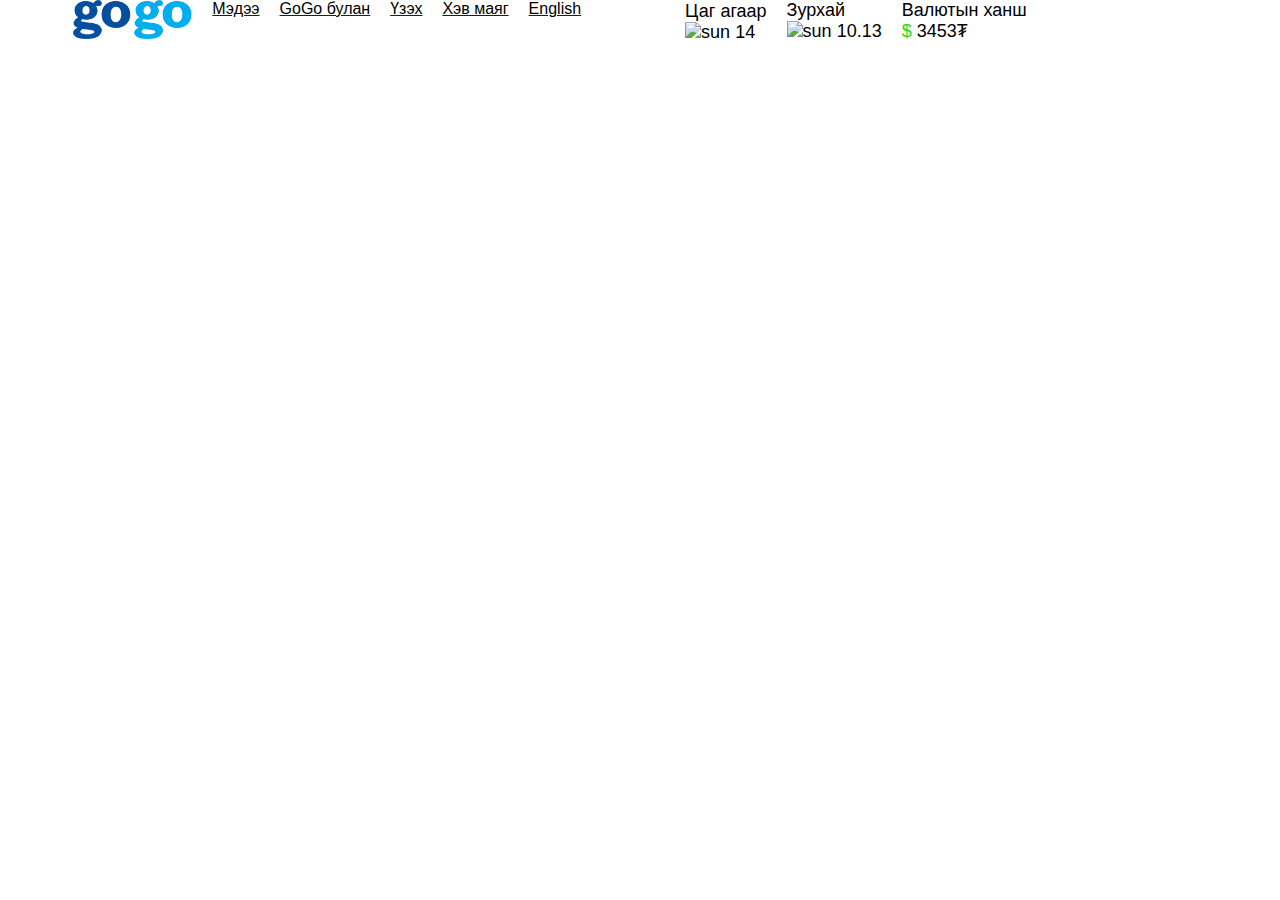
==== index.html @ 30857636 "first commit" ====
<!DOCTYPE html>
<html lang="en">
  <head>
    <meta charset="UTF-8" />
    <meta name="viewport" content="width=device-width, initial-scale=1.0" />
    <title>Document</title>
    <link rel="stylesheet" href="./style.css" />
    <script
      src="https://kit.fontawesome.com/e72a55be5d.js"
      crossorigin="anonymous"
    ></script>
  </head>
  <body>
    <header>
      <div class="headers">
        <div class="header">
          <a href="/"
            ><img
              class="logo"
              src="./img/gogo-logo.345096b3 (1).png"
              alt="gogo logo"
          /></a>
          <div class="list">
            <ul class="direction">
              <a href="#"
                ><li>
                  <span>Мэдээ</span><i class="fa-solid fa-chevron-down"></i>
                </li>
              </a>
              <a href="#"
                ><li>
                  <span>GoGo булан</span
                  ><i class="fa-solid fa-chevron-down"></i>
                </li>
              </a>
              <a href="#"
                ><li>
                  <span>Үзэх</span><i class="fa-solid fa-chevron-down"></i>
                </li>
              </a>
              <a href="#"
                ><li>
                  <span>Хэв маяг</span><i class="fa-solid fa-chevron-down"></i>
                </li>
              </a>
              <a href="#"
                ><li>
                  <span></span>English<i class="fa-solid fa-chevron-down"></i>
                </li>
              </a>
              <li>
                <a href=""><i class="fa-solid fa-magnifying-glass"></i></a>
              </li>
            </ul>
          </div>
        </div>
        <div class="direction">
          <div class="flex_end">
            <p>Цаг агаар</p>
            <div>
              <img
                src="https://mgl.gogo.mn/newsn/v4/images/sun-icon.b61be7df.svg"
                alt="sun"
              />
              <span>14</span>
            </div>
          </div>
          <div>
            <p>Зурхай</p>
            <div>
              <img
                src="https://mgl.gogo.mn/newsn/v4/images/calendar-icon.ff84145b.svg"
                alt="sun"
              />
              <span>10.13</span>
            </div>
          </div>
          <div>
            <p>Валютын ханш</p>
            <div>
              <span class="dollar">$</span>
              <span>3453₮</span>
            </div>
          </div>
        </div>
      </div>
    </header>
  </body>
</html>
---- style.css ----
* {
  box-sizing: border-box;
  margin: 0;
  padding: 0;
}
header {
  max-width: 1100px;
  display: flex;
  justify-content: center;
}
body {
  font-family: Arial, Helvetica, sans-serif;
}
.direction {
  display: flex;
  list-style-type: none;
  gap: 20px;
  color: black;
  font-size: 18px;
}
.dollar {
  color: #2adb00;
  font-size: 18px;
  margin-right: 2px solid #ccc;
}
li {
  text-decoration: none;
  color: black;
  font-size: 16px;
  font-family: Arial, Helvetica, sans-serif;
  border: -15px 0px;
}
.headers {
  display: flex;
}
.header {
  display: flex;
}
.list {
  display: flex;
  flex-direction: row;
  margin: 0px 84px 0px 20px;
}
.logo {
  width: 119px;
  height: 39px;
}
.flex_end {
  display: flex;
  flex-direction: column;
  justify-content: flex-end;
}
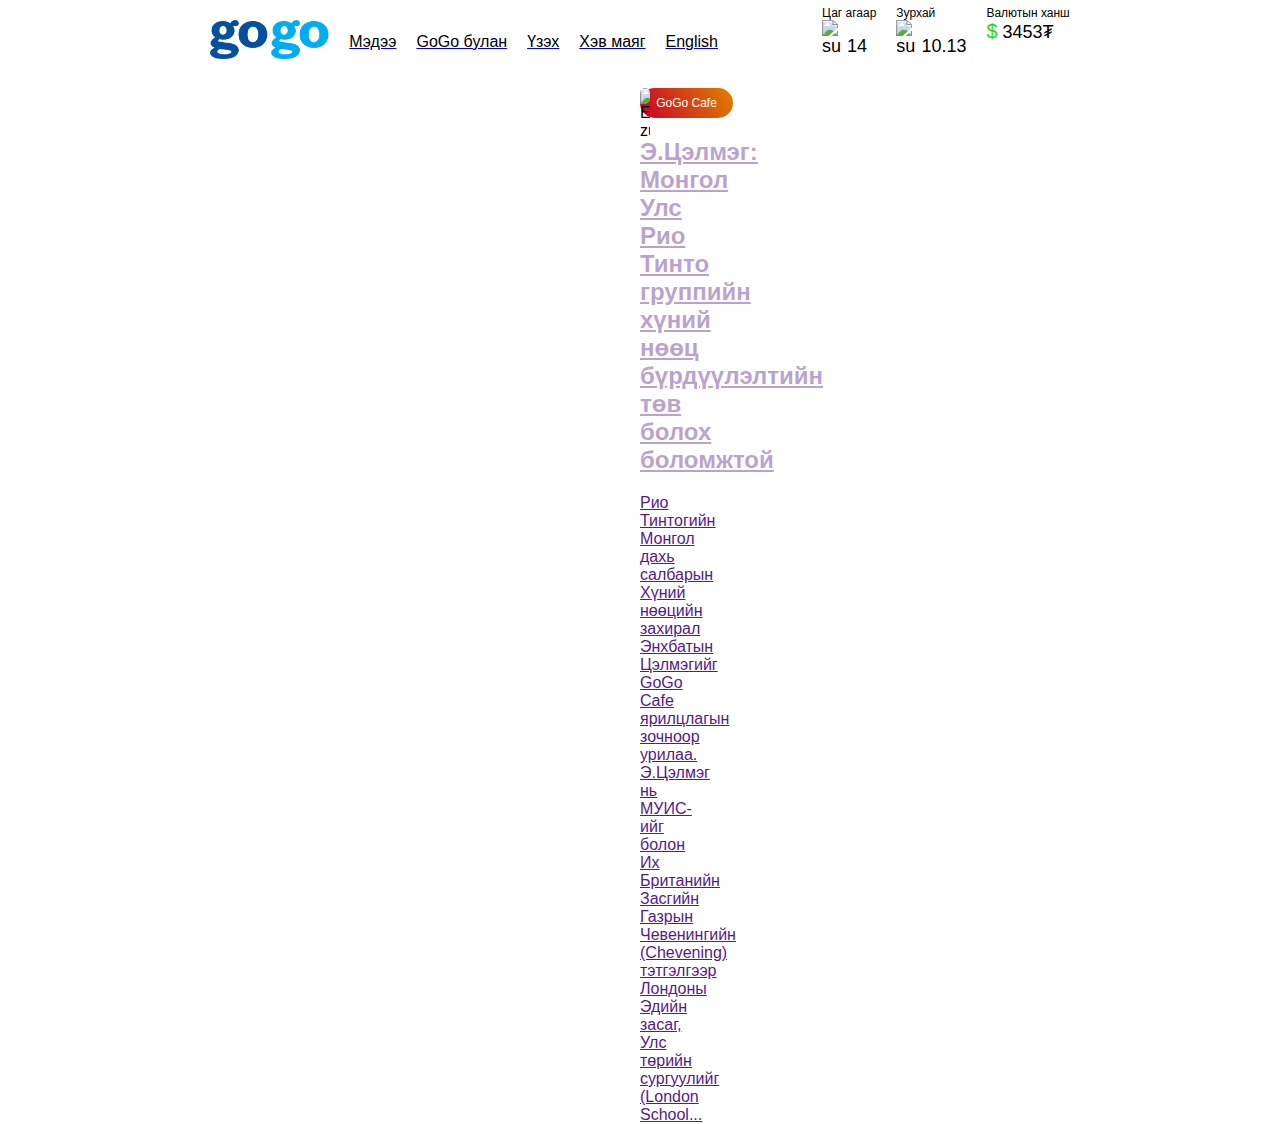
==== commit 9801faa9: "section1" ====
--- a/index.html
+++ b/index.html
@@ -56,34 +56,64 @@
         </div>
         <div class="direction">
           <div class="flex_end">
-            <p>Цаг агаар</p>
+            <p class="text12">Цаг агаар</p>
             <div>
               <img
+                class="head_img_s"
                 src="https://mgl.gogo.mn/newsn/v4/images/sun-icon.b61be7df.svg"
                 alt="sun"
               />
-              <span>14</span>
+              <span class="img_mun_cen">14</span>
             </div>
           </div>
           <div>
-            <p>Зурхай</p>
+            <p class="text12">Зурхай</p>
             <div>
               <img
+                class="head_img_s"
                 src="https://mgl.gogo.mn/newsn/v4/images/calendar-icon.ff84145b.svg"
                 alt="sun"
               />
-              <span>10.13</span>
+              <span class="img_mun_cen">10.13</span>
             </div>
           </div>
           <div>
-            <p>Валютын ханш</p>
+            <p class="text12">Валютын ханш</p>
             <div>
               <span class="dollar">$</span>
-              <span>3453₮</span>
+              <span class="img_mun_cen">3453₮</span>
             </div>
           </div>
         </div>
       </div>
     </header>
+    <main>
+      <section class="section1">
+        <div class="general">
+          <div class="size">
+            <button class="text12">GoGo Cafe</button>
+            <a href=""
+              ><h2>
+                Э.Цэлмэг: Монгол Улс Рио Тинто группийн хүний нөөц бүрдүүлэлтийн
+                төв болох боломжтой
+              </h2>
+              <p>
+                Рио Тинтогийн Монгол дахь салбарын Хүний нөөцийн захирал
+                Энхбатын Цэлмэгийг GoGo Cafе ярилцлагын зочноор урилаа. Э.Цэлмэг
+                нь МУИС-ийг болон Их Британийн Засгийн Газрын Чевенингийн
+                (Chevening) тэтгэлгээр Лондоны Эдийн засаг, Улс төрийн
+                сургуулийг (London School...
+              </p>
+            </a>
+          </div>
+          <img
+            class="img_size2"
+            src="https://mgl.gogo.mn/newsn/thumbnail/1000/images/c/2023/10/311560-13102023-1697170235-1782031612-111.jpg"
+            alt="E.Tselmegiin zurag"
+          />
+        </div>
+      </section>
+      <section></section>
+    </main>
   </body>
 </html>
--- a/style.css
+++ b/style.css
@@ -4,15 +4,24 @@
   padding: 0;
 }
 header {
-  max-width: 1100px;
   display: flex;
   justify-content: center;
 }
 body {
   font-family: Arial, Helvetica, sans-serif;
+  display: flex;
+  flex-direction: column;
+  justify-content: center;
+}
+.text12 {
+  font-size: 12px;
+}
+.img_mun_cen {
+  align-items: center;
 }
 .direction {
   display: flex;
+  margin: auto;
   list-style-type: none;
   gap: 20px;
   color: black;
@@ -20,8 +29,12 @@
 }
 .dollar {
   color: #2adb00;
-  font-size: 18px;
+  font-size: 20px;
   margin-right: 2px solid #ccc;
+}
+.head_img_s {
+  height: 20px;
+  max-width: 20px;
 }
 li {
   text-decoration: none;
@@ -29,6 +42,8 @@
   font-size: 16px;
   font-family: Arial, Helvetica, sans-serif;
   border: -15px 0px;
+  align-items: center;
+  margin-top: 10px;
 }
 .headers {
   display: flex;
@@ -39,9 +54,11 @@
 .list {
   display: flex;
   flex-direction: row;
-  margin: 0px 84px 0px 20px;
+  margin: 10px 84px 0px 20px;
+  list-style-type: none;
 }
 .logo {
+  margin: 20px 0px 0px 0px;
   width: 119px;
   height: 39px;
 }
@@ -50,3 +67,61 @@
   flex-direction: column;
   justify-content: flex-end;
 }
+main {
+  display: flex;
+  justify-content: center;
+}
+.section1 {
+  padding: 5px;
+  margin: 10px;
+  background-color: linear-gradient(
+    90deg,
+    hsla(0, 0%, 95.7%, 0.03) 7%,
+    hsla(0, 0%, 100%, 0) 17%
+  );
+  border-radius: 5px;
+}
+.general {
+  max-width: 1200px;
+  display: flex;
+  padding: 10px;
+  position: relative;
+}
+.container1 {
+}
+button {
+  width: 93px;
+  height: 30px;
+  background-color: linear-gradient(129deg, #c40097, #d6710b);
+  background-image: linear-gradient(-120deg, #e08100, #c90027);
+  color: white;
+  border: none;
+  border-radius: 100px;
+  padding: 8px 15px;
+}
+button:hover {
+  width: 113px;
+  transition: all 0.2s ease-in-out;
+}
+h2 {
+  padding: 10px 30px 0px 0px;
+  margin: 10px 0px 20px 0px;
+  opacity: 0.4;
+  cursor: pointer;
+}
+.text_sa {
+  font-size: 13px;
+  margin: 10px 0px 20px 0px;
+  color: rgb(108, 108, 108);
+  min-height: 48px;
+  font-weight: 500;
+}
+.img_size2 {
+  position: absolute;
+  width: 50%;
+  border-radius: 5px;
+}
+.size {
+  position: absolute;
+  width: 50%;
+}
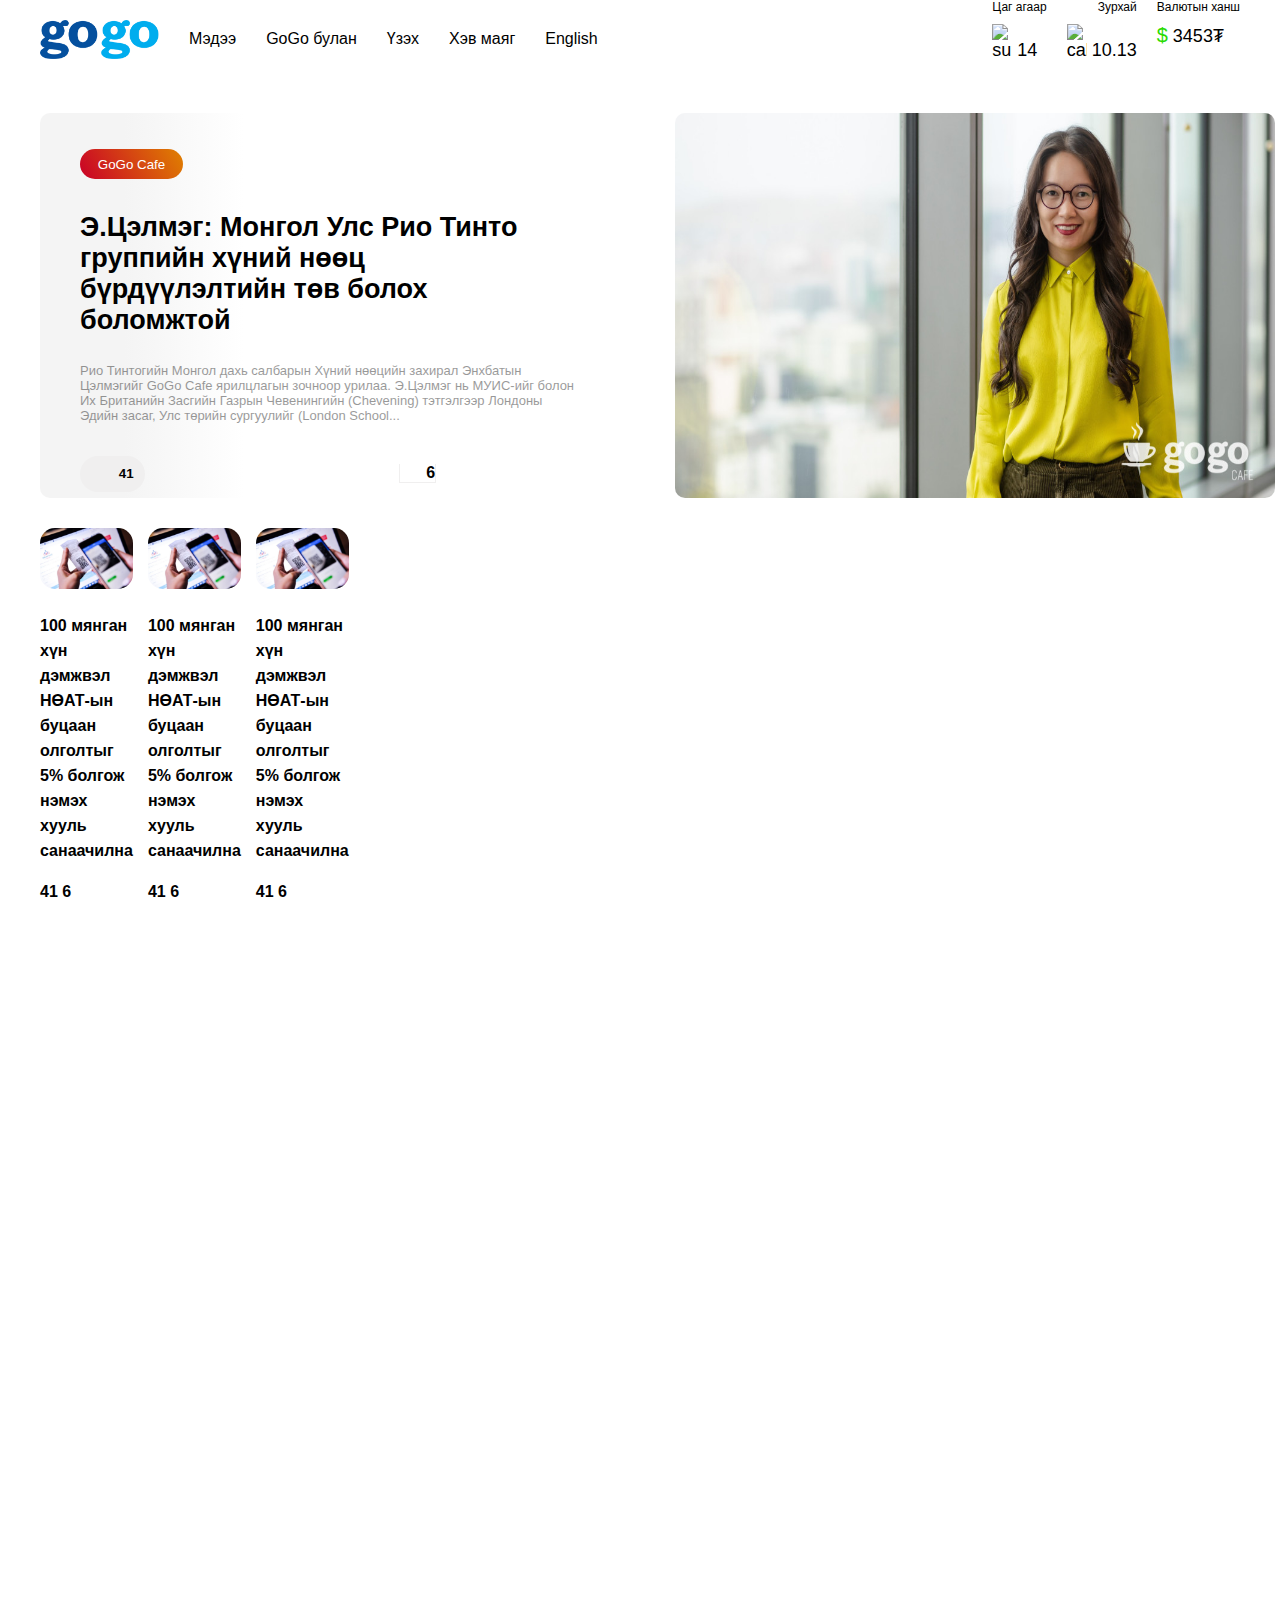
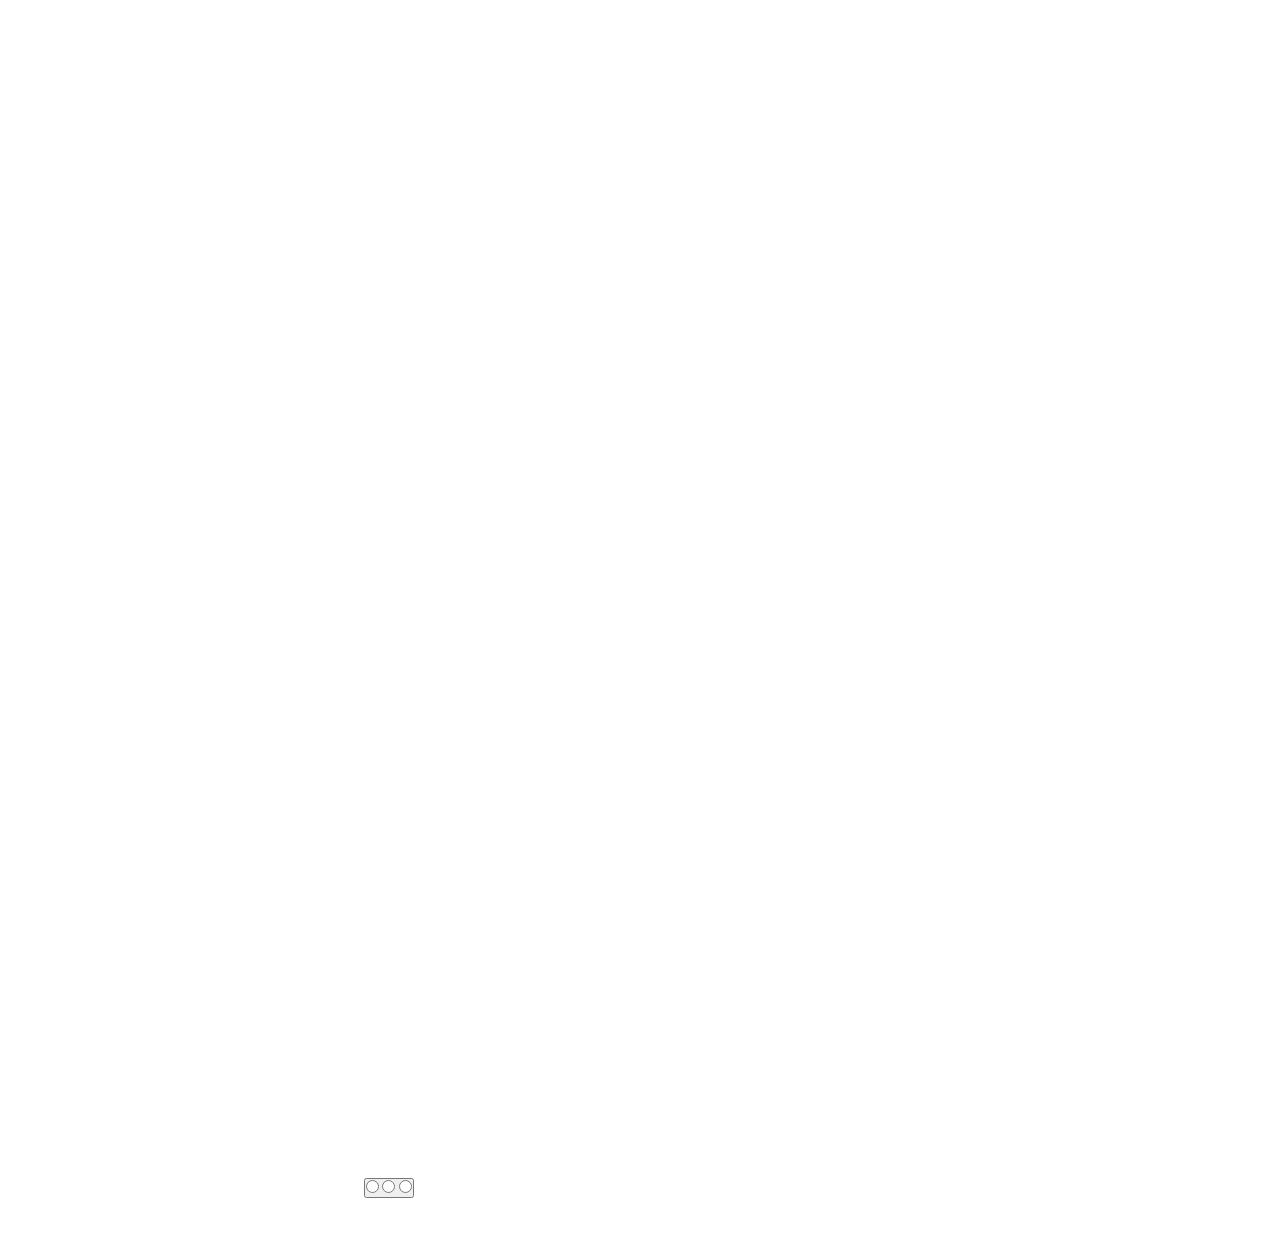
==== commit 60278a73: "section1-1" ====
--- a/index.html
+++ b/index.html
@@ -12,105 +12,167 @@
   </head>
   <body>
     <header>
-      <div class="headers">
-        <div class="header">
-          <a href="/"
-            ><img
-              class="logo"
-              src="./img/gogo-logo.345096b3 (1).png"
-              alt="gogo logo"
-          /></a>
-          <div class="list">
-            <ul class="direction">
-              <a href="#"
-                ><li>
-                  <span>Мэдээ</span><i class="fa-solid fa-chevron-down"></i>
-                </li>
-              </a>
-              <a href="#"
-                ><li>
-                  <span>GoGo булан</span
-                  ><i class="fa-solid fa-chevron-down"></i>
-                </li>
-              </a>
-              <a href="#"
-                ><li>
-                  <span>Үзэх</span><i class="fa-solid fa-chevron-down"></i>
-                </li>
-              </a>
-              <a href="#"
-                ><li>
-                  <span>Хэв маяг</span><i class="fa-solid fa-chevron-down"></i>
-                </li>
-              </a>
-              <a href="#"
-                ><li>
-                  <span></span>English<i class="fa-solid fa-chevron-down"></i>
-                </li>
-              </a>
-              <li>
-                <a href=""><i class="fa-solid fa-magnifying-glass"></i></a>
-              </li>
-            </ul>
+      <div class="head1">
+        <a href="/"
+          ><img
+            class="img_z"
+            src="./img/gogo-logo.345096b3 (1).png"
+            alt="GoGo logo"
+        /></a>
+        <div class="container">
+          <a href="#">
+            <span>Мэдээ</span>
+            <i class="fa-solid fa-chevron-down"></i>
+          </a>
+          <a href="#">
+            <span>GoGo булан</span>
+            <i class="fa-solid fa-chevron-down"></i>
+          </a>
+          <a href="#">
+            <span>Үзэх</span>
+            <i class="fa-solid fa-chevron-down"></i>
+          </a>
+          <a href="#">
+            <span>Хэв маяг</span>
+            <i class="fa-solid fa-chevron-down"></i>
+          </a>
+          <a href="#">
+            <span>English</span>
+          </a>
+          <a href="#"><i class="fa-solid fa-magnifying-glass"></i></a>
+        </div>
+      </div>
+      <div class="head2">
+        <div>
+          <p class="text12">Цаг агаар</p>
+          <div>
+            <img
+              class="head_img_s"
+              src="https://mgl.gogo.mn/newsn/v4/images/sun-icon.b61be7df.svg"
+              alt="sun"
+            />
+            <span class="img_mun_cen">14</span>
           </div>
         </div>
-        <div class="direction">
-          <div class="flex_end">
-            <p class="text12">Цаг агаар</p>
-            <div>
-              <img
-                class="head_img_s"
-                src="https://mgl.gogo.mn/newsn/v4/images/sun-icon.b61be7df.svg"
-                alt="sun"
-              />
-              <span class="img_mun_cen">14</span>
-            </div>
+        <div>
+          <p class="text12">Зурхай</p>
+          <div>
+            <img
+              class="head_img_s"
+              src="https://mgl.gogo.mn/newsn/v4/images/calendar-icon.ff84145b.svg"
+              alt="calendar"
+            />
+            <span class="img_mun_cen">10.13</span>
           </div>
+        </div>
+        <div>
+          <p class="text12">Валютын ханш</p>
           <div>
-            <p class="text12">Зурхай</p>
-            <div>
-              <img
-                class="head_img_s"
-                src="https://mgl.gogo.mn/newsn/v4/images/calendar-icon.ff84145b.svg"
-                alt="sun"
-              />
-              <span class="img_mun_cen">10.13</span>
-            </div>
-          </div>
-          <div>
-            <p class="text12">Валютын ханш</p>
-            <div>
-              <span class="dollar">$</span>
-              <span class="img_mun_cen">3453₮</span>
-            </div>
+            <span class="dollar">$</span>
+            <span class="img_mun_cen">3453₮</span>
           </div>
         </div>
       </div>
     </header>
     <main>
-      <section class="section1">
-        <div class="general">
-          <div class="size">
-            <button class="text12">GoGo Cafe</button>
-            <a href=""
-              ><h2>
-                Э.Цэлмэг: Монгол Улс Рио Тинто группийн хүний нөөц бүрдүүлэлтийн
-                төв болох боломжтой
-              </h2>
-              <p>
-                Рио Тинтогийн Монгол дахь салбарын Хүний нөөцийн захирал
-                Энхбатын Цэлмэгийг GoGo Cafе ярилцлагын зочноор урилаа. Э.Цэлмэг
-                нь МУИС-ийг болон Их Британийн Засгийн Газрын Чевенингийн
-                (Chevening) тэтгэлгээр Лондоны Эдийн засаг, Улс төрийн
-                сургуулийг (London School...
+      <section>
+        <div>
+          <div class="section1">
+            <div class="content1">
+              <button class="button">GoGo Cafe</button>
+              <a href="#" class="title"
+                ><h2>
+                  Э.Цэлмэг: Монгол Улс Рио Тинто группийн хүний нөөц
+                  бүрдүүлэлтийн төв болох боломжтой
+                </h2>
+              </a>
+              <a href="#" class="paragraph"
+                ><p>
+                  Рио Тинтогийн Монгол дахь салбарын Хүний нөөцийн захирал
+                  Энхбатын Цэлмэгийг GoGo Cafе ярилцлагын зочноор урилаа.
+                  Э.Цэлмэг нь МУИС-ийг болон Их Британийн Засгийн Газрын
+                  Чевенингийн (Chevening) тэтгэлгээр Лондоны Эдийн засаг, Улс
+                  төрийн сургуулийг (London School...
+                </p>
+              </a>
+              <div class="flex">
+                <button class="share">
+                  <i class="size fa-solid fa-share"></i><b class="font">41</b>
+                </button>
+                <div class="flex commet">
+                  <i class="size fa-solid fa-message"></i><b class="font">6</b>
+                </div>
+              </div>
+            </div>
+            <div>
+              <img
+                class="content2"
+                src="./img/311560-13102023-1697170235-1782031612-111.jpeg"
+                alt="E.Tselmeg zurag"
+              />
+            </div>
+          </div>
+          <div class="section1-2">
+            <div class="news">
+              <img
+                class="img_size2"
+                src="./img/311889-17102023-1697521279-1326661592-noat.jpeg"
+                alt="image2"
+              />
+              <p class="paragraph1">
+                100 мянган хүн дэмжвэл НӨАТ-ын буцаан олголтыг 5% болгож нэмэх
+                хууль санаачилна
               </p>
-            </a>
+              <div class="icon">
+                <i class="size fa-solid fa-share"></i><b class="font">41</b>
+                <i class="fa-solid fa-message"></i><b>6</b>
+              </div>
+            </div>
+            <div class="news">
+              <img
+                class="img_size2"
+                src="./img/311889-17102023-1697521279-1326661592-noat.jpeg"
+                alt="image2"
+              />
+              <p class="paragraph1">
+                100 мянган хүн дэмжвэл НӨАТ-ын буцаан олголтыг 5% болгож нэмэх
+                хууль санаачилна
+              </p>
+              <div class="icon">
+                <i class="size fa-solid fa-share"></i><b class="font">41</b>
+                <i class="fa-solid fa-message"></i><b>6</b>
+              </div>
+            </div>
+            <div class="news">
+              <img
+                class="img_size2"
+                src="./img/311889-17102023-1697521279-1326661592-noat.jpeg"
+                alt="image2"
+              />
+              <p class="paragraph1">
+                100 мянган хүн дэмжвэл НӨАТ-ын буцаан олголтыг 5% болгож нэмэх
+                хууль санаачилна
+              </p>
+              <div class="icon">
+                <i class="size fa-solid fa-share"></i><b class="font">41</b>
+                <i class="fa-solid fa-message"></i><b>6</b>
+              </div>
+            </div>
+            <div>
+              <div>
+                <img class="hover1" src="./img/hover2.jpg" alt="gogo 1" />
+                <img class="hover2" src="./img/hover1.png" alt="gogo 2" />
+                <img class="hover3" src="./img/hover3.jpg" alt="gogo 3" />
+              </div>
+              <div>
+                <button>
+                  <input class="hover1-1" type="radio" />
+                  <input class="hover2-1" type="radio" />
+                  <input class="hover3-1" type="radio" />
+                </button>
+              </div>
+            </div>
           </div>
-          <img
-            class="img_size2"
-            src="https://mgl.gogo.mn/newsn/thumbnail/1000/images/c/2023/10/311560-13102023-1697170235-1782031612-111.jpg"
-            alt="E.Tselmegiin zurag"
-          />
         </div>
       </section>
       <section></section>
--- a/style.css
+++ b/style.css
@@ -1,127 +1,201 @@
 * {
-  box-sizing: border-box;
   margin: 0;
   padding: 0;
-}
-header {
-  display: flex;
-  justify-content: center;
+  box-sizing: border-box;
 }
 body {
   font-family: Arial, Helvetica, sans-serif;
   display: flex;
   flex-direction: column;
-  justify-content: center;
-}
-.text12 {
-  font-size: 12px;
-}
-.img_mun_cen {
-  align-items: center;
-}
-.direction {
-  display: flex;
-  margin: auto;
-  list-style-type: none;
+  gap: 50px;
+  max-width: 1200px;
+  margin: auto;
+}
+header {
+  width: 1200px;
+  display: flex;
+  gap: 58px;
+  justify-content: space-between;
+}
+a {
+  text-decoration: none;
+  color: black;
+}
+.head1 {
+  display: flex;
+  gap: 30px;
+  border-top: 10px;
+  justify-content: space-between;
+}
+.container {
+  display: flex;
+  gap: 30px;
+  margin-top: 30px;
+}
+.img_z {
+  margin: 20px 0px 0px 0px;
+  width: 119px;
+  height: 39px;
+}
+.head2 {
+  display: flex;
   gap: 20px;
   color: black;
   font-size: 18px;
+  display: flex;
+  justify-content: flex-end;
 }
 .dollar {
   color: #2adb00;
   font-size: 20px;
   margin-right: 2px solid #ccc;
 }
+.text12 {
+  font-size: 12px;
+  display: flex;
+  justify-content: flex-end;
+  margin-bottom: 10px;
+}
 .head_img_s {
   height: 20px;
   max-width: 20px;
 }
-li {
-  text-decoration: none;
-  color: black;
-  font-size: 16px;
-  font-family: Arial, Helvetica, sans-serif;
-  border: -15px 0px;
+.img_mun_cen {
   align-items: center;
-  margin-top: 10px;
-}
-.headers {
-  display: flex;
-}
-.header {
-  display: flex;
-}
-.list {
-  display: flex;
-  flex-direction: row;
-  margin: 10px 84px 0px 20px;
-  list-style-type: none;
-}
-.logo {
-  margin: 20px 0px 0px 0px;
-  width: 119px;
-  height: 39px;
-}
-.flex_end {
-  display: flex;
-  flex-direction: column;
-  justify-content: flex-end;
-}
+}
+/* section1 */
 main {
-  display: flex;
-  justify-content: center;
+  max-width: 1200px;
+  display: flex;
 }
 .section1 {
-  padding: 5px;
-  margin: 10px;
-  background-color: linear-gradient(
+  width: 1200px;
+  height: 385px;
+  display: flex;
+  border: 2px solid
+    linear-gradient(90deg, #f4f4f4 7%, hsla(0, 0%, 100%, 0.220348) 17%);
+  background: linear-gradient(
     90deg,
-    hsla(0, 0%, 95.7%, 0.03) 7%,
-    hsla(0, 0%, 100%, 0) 17%
+    #f4f4f4 7%,
+    hsla(0, 0%, 100%, 0.220348) 17%
   );
-  border-radius: 5px;
-}
-.general {
-  max-width: 1200px;
-  display: flex;
-  padding: 10px;
+  padding: 0px 0px 0px 40px;
+  border-radius: 10px;
   position: relative;
 }
-.container1 {
-}
-button {
-  width: 93px;
+.button {
+  background: linear-gradient(129deg, #c40097, #d6710b);
+  background-image: linear-gradient(-120deg, #e08100, #c90027);
   height: 30px;
-  background-color: linear-gradient(129deg, #c40097, #d6710b);
-  background-image: linear-gradient(-120deg, #e08100, #c90027);
+  width: 103px;
+  padding: 8px 15px;
+  border: 0;
+  border-radius: 100px;
   color: white;
-  border: none;
-  border-radius: 100px;
-  padding: 8px 15px;
-}
-button:hover {
+  font-weight: 500;
+}
+.button:hover {
   width: 113px;
   transition: all 0.2s ease-in-out;
 }
-h2 {
+.title {
+  font-size: 18px;
+  height: 118px;
+  max-width: 503px;
+  margin: 10px 0px 20px 0px;
   padding: 10px 30px 0px 0px;
+  color: black;
+}
+.paragraph {
+  width: 503px;
+  font-size: 13px;
+  opacity: 0.4;
   margin: 10px 0px 20px 0px;
-  opacity: 0.4;
-  cursor: pointer;
-}
-.text_sa {
-  font-size: 13px;
-  margin: 10px 0px 20px 0px;
-  color: rgb(108, 108, 108);
-  min-height: 48px;
-  font-weight: 500;
-}
-.img_size2 {
+}
+.content1 {
+  width: 50%;
+  margin-top: 30px;
+  display: flex;
+  flex-direction: column;
+  justify-content: space-around;
+}
+.content2 {
   position: absolute;
   width: 50%;
-  border-radius: 5px;
+  height: 100%;
+  overflow: hidden;
+  border-radius: 10px;
+  margin: 0px 0px 0px 15px;
+}
+.share {
+  background-color: #f0efef;
+  height: 36px;
+  width: 65.25px;
+  margin: 0px 20px 0px 0px;
+  padding: 5px 10px;
+  border: 1px solid transparent;
+  border-radius: 100px;
+  display: flex;
+  gap: 10px;
+}
+.share:hover {
+  transition: all 0.4s ease-in-out !important;
 }
 .size {
-  position: absolute;
-  width: 50%;
-}
+  width: 16px;
+  height: 16px;
+  color: #c6c6c6;
+  margin: auto;
+}
+.font {
+  font-weight: 700;
+  margin: auto;
+}
+.flex {
+  display: flex;
+  gap: 10px;
+}
+.flex .commet {
+  border: 1px solid #f0efef;
+  display: flex;
+  margin: auto;
+  gap: 10px !important ;
+  border-top: 10px;
+}
+/* section1-2 */
+.section1-2 {
+  width: 1200px;
+  /* height: 270px; */
+  display: flex;
+  gap: 15px;
+  margin: 30px 0px 40px 0px;
+}
+
+.news {
+  width: 310px;
+}
+
+.news img {
+  width: 100%;
+  border-radius: 15px;
+}
+
+.news p {
+  margin: 20px 0;
+  font-weight: 700;
+  line-height: 25px;
+}
+.hover_button {
+  border: 0px;
+}
+.hover1,
+.hover2,
+.hover3 {
+  visibility: hidden;
+}
+.hover1-1:hover,
+.hover2-1:hover,
+.hover3-1:hover {
+  opacity: 1;
+  transition-duration: 500ms;
+}
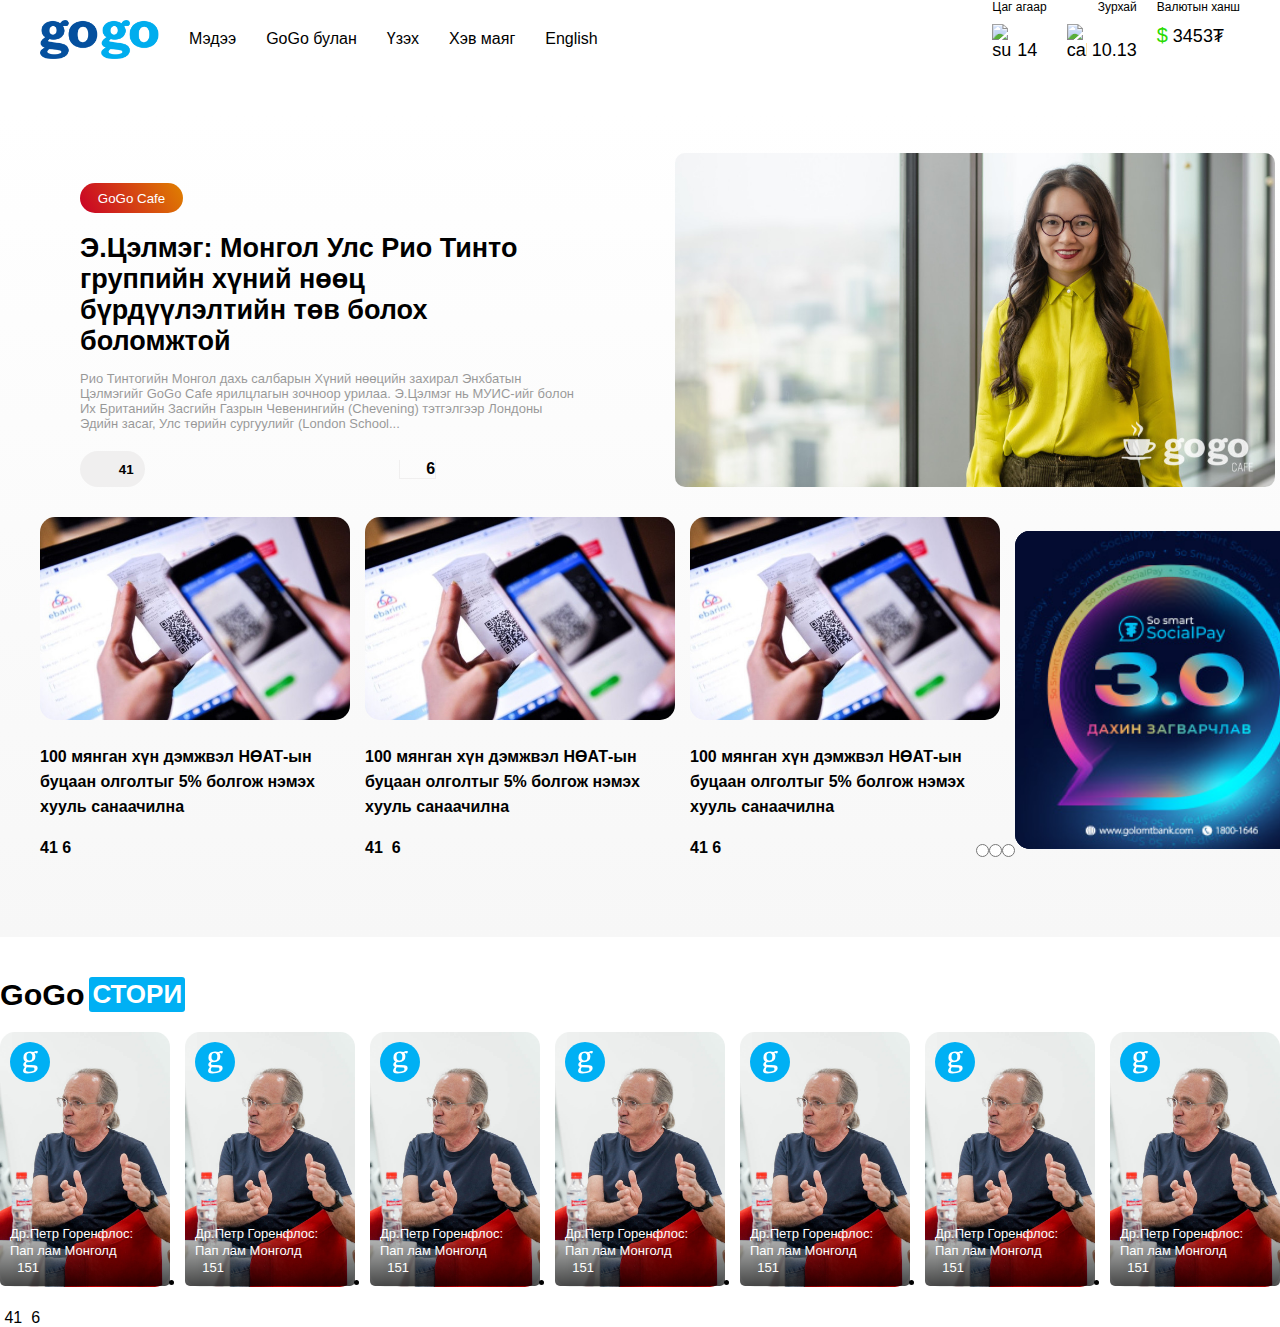
==== commit 2167e3f8: "2 dahi section" ====
--- a/index.html
+++ b/index.html
@@ -76,7 +76,7 @@
     </header>
     <main>
       <section>
-        <div>
+        <div class="border_bottom">
           <div class="section1">
             <div class="content1">
               <button class="button">GoGo Cafe</button>
@@ -140,7 +140,7 @@
               </p>
               <div class="icon">
                 <i class="size fa-solid fa-share"></i><b class="font">41</b>
-                <i class="fa-solid fa-message"></i><b>6</b>
+                <i class="fa-solid fa-message"></i>&nbsp;<b>6</b>
               </div>
             </div>
             <div class="news">
@@ -158,24 +158,130 @@
                 <i class="fa-solid fa-message"></i><b>6</b>
               </div>
             </div>
-            <div>
-              <div>
-                <img class="hover1" src="./img/hover2.jpg" alt="gogo 1" />
-                <img class="hover2" src="./img/hover1.png" alt="gogo 2" />
-                <img class="hover3" src="./img/hover3.jpg" alt="gogo 3" />
-              </div>
-              <div>
-                <button>
+            <div class="rel">
+              <button class="hover_button">
+                <div>
+                  <img class="hover1" src="./img/hover2.jpg" alt="gogo 1" />
+                  <img class="hover1" src="./img/hover2.jpg" alt="gogo 1" />
+                  <img class="hover1" src="./img/hover2.jpg" alt="gogo 1" />
+                </div>
+                <div class="hover">
                   <input class="hover1-1" type="radio" />
                   <input class="hover2-1" type="radio" />
                   <input class="hover3-1" type="radio" />
-                </button>
-              </div>
+                </div>
+              </button>
             </div>
           </div>
         </div>
       </section>
-      <section></section>
+      <section>
+        <div class="title2">
+          <div class="section_title">
+            <h3>GoGo</h3>
+            <span class="title_blue">СТОРИ</span>
+          </div>
+          <ul>
+            <li>
+              <img
+                class="img_size2"
+                src="./img/news1.jpeg"
+                alt="Dr.Petr Gorenplos"
+              />
+              <img src="./img/g.svg" alt="g" />
+              <div>
+                <p>Др.Петр Горенфлос: Пап лам Монголд</p>
+                <i class="fa-solid fa-eye"></i> &nbsp; 151
+              </div>
+            </li>
+            <li>
+              <img
+                class="img_size2"
+                src="./img/news1.jpeg"
+                alt="Dr.Petr Gorenplos"
+              />
+              <img src="./img/g.svg" alt="g" />
+              <div>
+                <p>Др.Петр Горенфлос: Пап лам Монголд</p>
+                <i class="fa-solid fa-eye"></i> &nbsp; 151
+              </div>
+            </li>
+            <li>
+              <img
+                class="img_size2"
+                src="./img/news1.jpeg"
+                alt="Dr.Petr Gorenplos"
+              />
+              <img src="./img/g.svg" alt="g" />
+              <div>
+                <p>Др.Петр Горенфлос: Пап лам Монголд</p>
+                <i class="fa-solid fa-eye"></i> &nbsp; 151
+              </div>
+            </li>
+            <li>
+              <img
+                class="img_size2"
+                src="./img/news1.jpeg"
+                alt="Dr.Petr Gorenplos"
+              />
+              <img src="./img/g.svg" alt="g" />
+              <div>
+                <p>Др.Петр Горенфлос: Пап лам Монголд</p>
+                <i class="fa-solid fa-eye"></i> &nbsp; 151
+              </div>
+            </li>
+            <li>
+              <img
+                class="img_size2"
+                src="./img/news1.jpeg"
+                alt="Dr.Petr Gorenplos"
+              />
+              <img src="./img/g.svg" alt="g" />
+              <div>
+                <p>Др.Петр Горенфлос: Пап лам Монголд</p>
+                <i class="fa-solid fa-eye"></i> &nbsp; 151
+              </div>
+            </li>
+            <li>
+              <img
+                class="img_size2"
+                src="./img/news1.jpeg"
+                alt="Dr.Petr Gorenplos"
+              />
+              <img src="./img/g.svg" alt="g" />
+              <div>
+                <p>Др.Петр Горенфлос: Пап лам Монголд</p>
+                <i class="fa-solid fa-eye"></i> &nbsp; 151
+              </div>
+            </li>
+            <li>
+              <img
+                class="img_size2"
+                src="./img/news1.jpeg"
+                alt="Dr.Petr Gorenplos"
+              />
+              <img src="./img/g.svg" alt="g" />
+              <div>
+                <p>Др.Петр Горенфлос: Пап лам Монголд</p>
+                <i class="fa-solid fa-eye"></i> &nbsp; 151
+              </div>
+            </li>
+          </ul>
+        </div>
+      </section>
+      <section>
+        <div>
+          <img src="" alt="" />
+          <div>
+            <h3></h3>
+            <p></p>
+            <div>
+              <i class="size fa-solid fa-share"></i>&nbsp;41
+              <i class="fa-solid fa-message"></i>&nbsp;6
+            </div>
+          </div>
+        </div>
+      </section>
     </main>
   </body>
 </html>
--- a/style.css
+++ b/style.css
@@ -8,11 +8,10 @@
   display: flex;
   flex-direction: column;
   gap: 50px;
-  max-width: 1200px;
-  margin: auto;
 }
 header {
   width: 1200px;
+  margin: auto;
   display: flex;
   gap: 58px;
   justify-content: space-between;
@@ -64,14 +63,18 @@
   align-items: center;
 }
 /* section1 */
-main {
-  max-width: 1200px;
-  display: flex;
-}
+
 .section1 {
+  display: flex;
   width: 1200px;
-  height: 385px;
-  display: flex;
+  margin: auto;
+  padding: 40px;
+  padding: 0px 0px 0px 40px;
+  border-radius: 10px;
+  position: relative;
+}
+.border_bottom {
+  padding: 40px;
   border: 2px solid
     linear-gradient(90deg, #f4f4f4 7%, hsla(0, 0%, 100%, 0.220348) 17%);
   background: linear-gradient(
@@ -79,9 +82,6 @@
     #f4f4f4 7%,
     hsla(0, 0%, 100%, 0.220348) 17%
   );
-  padding: 0px 0px 0px 40px;
-  border-radius: 10px;
-  position: relative;
 }
 .button {
   background: linear-gradient(129deg, #c40097, #d6710b);
@@ -165,7 +165,7 @@
 /* section1-2 */
 .section1-2 {
   width: 1200px;
-  /* height: 270px; */
+  margin: auto;
   display: flex;
   gap: 15px;
   margin: 30px 0px 40px 0px;
@@ -185,17 +185,104 @@
   font-weight: 700;
   line-height: 25px;
 }
+.rel {
+  position: relative;
+  padding: 0px 0px 50px 0px;
+}
 .hover_button {
   border: 0px;
 }
-.hover1,
-.hover2,
+.hover1 {
+  position: absolute;
+  width: 310px;
+  z-index: 1;
+  border-radius: 15px;
+}
+.hover2 {
+  position: absolute;
+  visibility: hidden;
+  width: 310px;
+  height: 100%;
+  border-radius: 15px;
+  z-index: 2;
+}
 .hover3 {
+  position: absolute;
   visibility: hidden;
+  width: 310px;
+  height: 100%;
+  border-radius: 15px;
+  z-index: 3;
 }
 .hover1-1:hover,
 .hover2-1:hover,
 .hover3-1:hover {
   opacity: 1;
+  visibility: visible;
   transition-duration: 500ms;
 }
+.hover {
+  position: absolute;
+  bottom: 0;
+  right: 0;
+  display: flex;
+}
+.border_bottom {
+  width: 100vw;
+  border: 2px solid linear-gradient(180deg, #fff, #f7f7f7);
+  background: linear-gradient(180deg, #fff, #f7f7f7);
+}
+/* section 2 */
+.title2 {
+  margin-top: 40px;
+}
+.section_title {
+  font-size: 26px;
+  font-weight: 700;
+  color: #000;
+  display: flex;
+  flex-direction: row;
+  gap: 5px;
+  margin-bottom: 20px;
+}
+.title_blue {
+  color: #fff;
+  padding: 2px 3px;
+  background-color: #00b0f4;
+  border-radius: 3px;
+}
+li {
+  min-width: 170px;
+  position: relative;
+}
+li :first-child {
+  width: 100%;
+  border-radius: 15px;
+}
+img[alt="g"] {
+  width: 40px;
+  position: absolute;
+  top: 0px;
+  left: 0px;
+  margin: 10px;
+}
+li div {
+  position: absolute;
+  bottom: 0;
+  left: 0;
+  right: 0;
+  font-size: 13px;
+  line-height: 17px;
+  color: #fff;
+  margin-bottom: 5px;
+  cursor: pointer;
+  padding: 10px;
+  font-weight: 500;
+  border-bottom-left-radius: 5px;
+  border-bottom-right-radius: 5px;
+  background: linear-gradient(0deg, rgba(0, 0, 0, 0.7), transparent);
+}
+ul {
+  display: flex;
+  gap: 15px;
+}
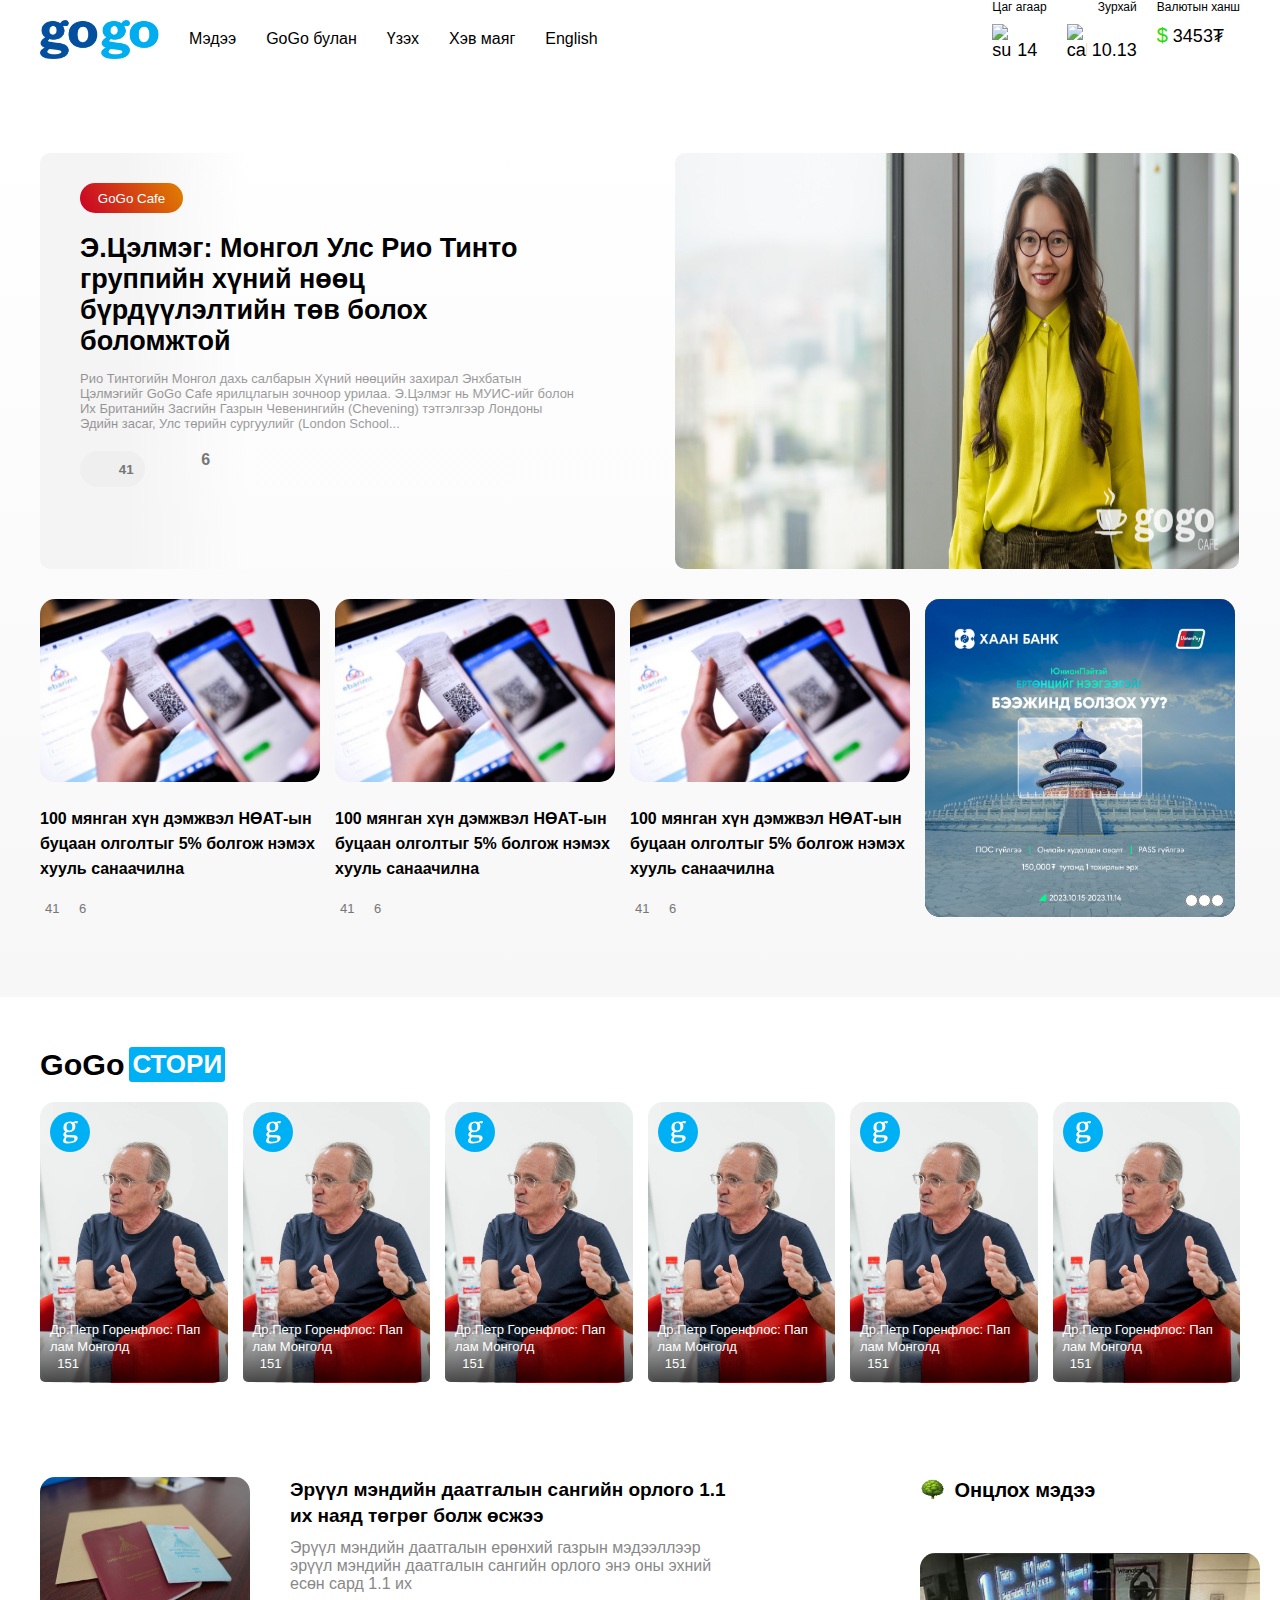
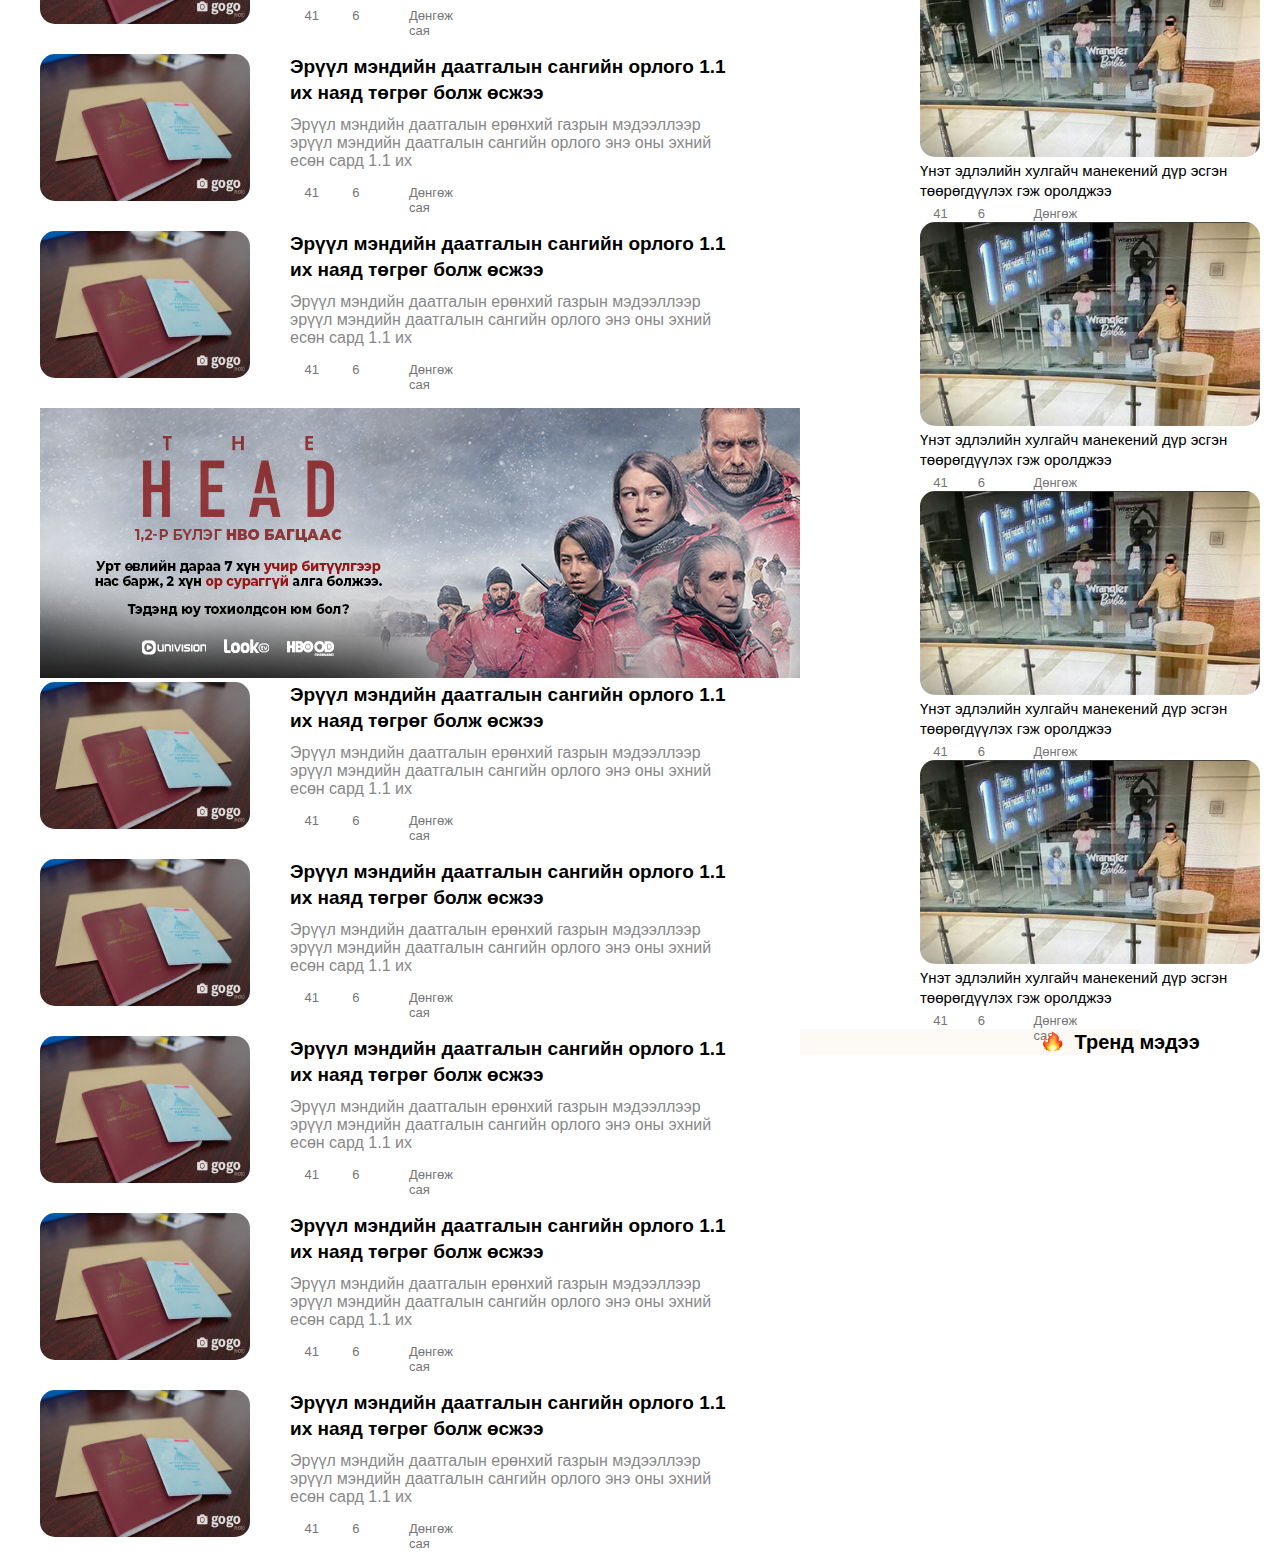
==== commit 8a8768ff: "aside hiisen" ====
--- a/index.html
+++ b/index.html
@@ -77,100 +77,106 @@
     <main>
       <section>
         <div class="border_bottom">
-          <div class="section1">
-            <div class="content1">
-              <button class="button">GoGo Cafe</button>
-              <a href="#" class="title"
-                ><h2>
-                  Э.Цэлмэг: Монгол Улс Рио Тинто группийн хүний нөөц
-                  бүрдүүлэлтийн төв болох боломжтой
-                </h2>
-              </a>
-              <a href="#" class="paragraph"
-                ><p>
-                  Рио Тинтогийн Монгол дахь салбарын Хүний нөөцийн захирал
-                  Энхбатын Цэлмэгийг GoGo Cafе ярилцлагын зочноор урилаа.
-                  Э.Цэлмэг нь МУИС-ийг болон Их Британийн Засгийн Газрын
-                  Чевенингийн (Chevening) тэтгэлгээр Лондоны Эдийн засаг, Улс
-                  төрийн сургуулийг (London School...
-                </p>
-              </a>
-              <div class="flex">
-                <button class="share">
-                  <i class="size fa-solid fa-share"></i><b class="font">41</b>
+          <div style="width: 1200px; margin: auto">
+            <div class="section1">
+              <div class="content1">
+                <button class="button">GoGo Cafe</button>
+                <a href="#" class="title"
+                  ><h2>
+                    Э.Цэлмэг: Монгол Улс Рио Тинто группийн хүний нөөц
+                    бүрдүүлэлтийн төв болох боломжтой
+                  </h2>
+                </a>
+                <a href="#" class="paragraph"
+                  ><p>
+                    Рио Тинтогийн Монгол дахь салбарын Хүний нөөцийн захирал
+                    Энхбатын Цэлмэгийг GoGo Cafе ярилцлагын зочноор урилаа.
+                    Э.Цэлмэг нь МУИС-ийг болон Их Британийн Засгийн Газрын
+                    Чевенингийн (Chevening) тэтгэлгээр Лондоны Эдийн засаг, Улс
+                    төрийн сургуулийг (London School...
+                  </p>
+                </a>
+                <div class="flex">
+                  <button class="share">
+                    <i class="size fa-solid fa-share"></i><b class="font">41</b>
+                  </button>
+                  <div class="flex commet">
+                    <i class="size fa-solid fa-message"></i
+                    ><b class="font">6</b>
+                  </div>
+                </div>
+              </div>
+              <div>
+                <img
+                  class="content2"
+                  src="./img/311560-13102023-1697170235-1782031612-111.jpeg"
+                  alt="E.Tselmeg zurag"
+                />
+              </div>
+            </div>
+            <div class="section1-2">
+              <div class="news">
+                <img
+                  class="img_size2"
+                  src="./img/311889-17102023-1697521279-1326661592-noat.jpeg"
+                  alt="image2"
+                />
+                <p class="paragraph1">
+                  100 мянган хүн дэмжвэл НӨАТ-ын буцаан олголтыг 5% болгож нэмэх
+                  хууль санаачилна
+                </p>
+                <div class="icon">
+                  <i class="size fa-solid fa-share"></i
+                  ><b class="font">41</b>&nbsp;
+                  <i class="fa-solid fa-message"></i><b>6</b>
+                </div>
+              </div>
+              <div class="news">
+                <img
+                  class="img_size2"
+                  src="./img/311889-17102023-1697521279-1326661592-noat.jpeg"
+                  alt="image2"
+                />
+                <p class="paragraph1">
+                  100 мянган хүн дэмжвэл НӨАТ-ын буцаан олголтыг 5% болгож нэмэх
+                  хууль санаачилна
+                </p>
+                <div class="icon">
+                  <i class="size fa-solid fa-share"></i
+                  ><b class="font">41</b>&nbsp;
+                  <i class="fa-solid fa-message"></i><b>6</b>
+                </div>
+              </div>
+              <div class="news">
+                <img
+                  class="img_size2"
+                  src="./img/311889-17102023-1697521279-1326661592-noat.jpeg"
+                  alt="image2"
+                />
+                <p class="paragraph1">
+                  100 мянган хүн дэмжвэл НӨАТ-ын буцаан олголтыг 5% болгож нэмэх
+                  хууль санаачилна
+                </p>
+                <div class="icon">
+                  <i class="size fa-solid fa-share"></i
+                  ><b class="font">41</b>&nbsp;
+                  <i class="fa-solid fa-message"></i><b>6</b>
+                </div>
+              </div>
+              <div class="rel">
+                <button class="hover_button">
+                  <div>
+                    <img class="hover1" src="./img/hover2.jpg" alt="gogo 2" />
+                    <img class="hover2" src="./img/hover1.png" alt="gogo 1" />
+                    <img class="hover3" src="./img/hover3.jpg" alt="gogo 3" />
+                  </div>
+                  <div class="hover">
+                    <input type="radio" name="check" class="hover1-1" />
+                    <input type="radio" name="check" class="hover2-1" />
+                    <input type="radio" name="check" class="hover3-1" />
+                  </div>
                 </button>
-                <div class="flex commet">
-                  <i class="size fa-solid fa-message"></i><b class="font">6</b>
-                </div>
-              </div>
-            </div>
-            <div>
-              <img
-                class="content2"
-                src="./img/311560-13102023-1697170235-1782031612-111.jpeg"
-                alt="E.Tselmeg zurag"
-              />
-            </div>
-          </div>
-          <div class="section1-2">
-            <div class="news">
-              <img
-                class="img_size2"
-                src="./img/311889-17102023-1697521279-1326661592-noat.jpeg"
-                alt="image2"
-              />
-              <p class="paragraph1">
-                100 мянган хүн дэмжвэл НӨАТ-ын буцаан олголтыг 5% болгож нэмэх
-                хууль санаачилна
-              </p>
-              <div class="icon">
-                <i class="size fa-solid fa-share"></i><b class="font">41</b>
-                <i class="fa-solid fa-message"></i><b>6</b>
-              </div>
-            </div>
-            <div class="news">
-              <img
-                class="img_size2"
-                src="./img/311889-17102023-1697521279-1326661592-noat.jpeg"
-                alt="image2"
-              />
-              <p class="paragraph1">
-                100 мянган хүн дэмжвэл НӨАТ-ын буцаан олголтыг 5% болгож нэмэх
-                хууль санаачилна
-              </p>
-              <div class="icon">
-                <i class="size fa-solid fa-share"></i><b class="font">41</b>
-                <i class="fa-solid fa-message"></i>&nbsp;<b>6</b>
-              </div>
-            </div>
-            <div class="news">
-              <img
-                class="img_size2"
-                src="./img/311889-17102023-1697521279-1326661592-noat.jpeg"
-                alt="image2"
-              />
-              <p class="paragraph1">
-                100 мянган хүн дэмжвэл НӨАТ-ын буцаан олголтыг 5% болгож нэмэх
-                хууль санаачилна
-              </p>
-              <div class="icon">
-                <i class="size fa-solid fa-share"></i><b class="font">41</b>
-                <i class="fa-solid fa-message"></i><b>6</b>
-              </div>
-            </div>
-            <div class="rel">
-              <button class="hover_button">
-                <div>
-                  <img class="hover1" src="./img/hover2.jpg" alt="gogo 1" />
-                  <img class="hover1" src="./img/hover2.jpg" alt="gogo 1" />
-                  <img class="hover1" src="./img/hover2.jpg" alt="gogo 1" />
-                </div>
-                <div class="hover">
-                  <input class="hover1-1" type="radio" />
-                  <input class="hover2-1" type="radio" />
-                  <input class="hover3-1" type="radio" />
-                </div>
-              </button>
+              </div>
             </div>
           </div>
         </div>
@@ -254,34 +260,273 @@
                 <i class="fa-solid fa-eye"></i> &nbsp; 151
               </div>
             </li>
-            <li>
-              <img
-                class="img_size2"
-                src="./img/news1.jpeg"
-                alt="Dr.Petr Gorenplos"
-              />
-              <img src="./img/g.svg" alt="g" />
-              <div>
-                <p>Др.Петр Горенфлос: Пап лам Монголд</p>
-                <i class="fa-solid fa-eye"></i> &nbsp; 151
-              </div>
-            </li>
           </ul>
-        </div>
-      </section>
-      <section>
-        <div>
-          <img src="" alt="" />
-          <div>
-            <h3></h3>
-            <p></p>
-            <div>
-              <i class="size fa-solid fa-share"></i>&nbsp;41
-              <i class="fa-solid fa-message"></i>&nbsp;6
-            </div>
-          </div>
         </div>
       </section>
     </main>
+    <aside>
+      <section>
+        <div class="section3">
+          <div class="">
+            <div class="flex">
+              <img src="./img/img_l1.jpeg" alt="b" />
+              <div class="long_news">
+                <h3>
+                  Эрүүл мэндийн даатгалын сангийн орлого 1.1 их наяд төгрөг болж
+                  өсжээ
+                </h3>
+                <p>
+                  Эрүүл мэндийн даатгалын ерөнхий газрын мэдээллээр эрүүл
+                  мэндийн даатгалын сангийн орлого энэ оны эхний есөн сард 1.1
+                  их
+                </p>
+                <div>
+                  <div class="icon">
+                    <i class="size fa-solid fa-share"></i
+                    >&nbsp;<b>41</b>&nbsp;&nbsp;
+                    <i class="fa-solid fa-message"></i>&nbsp;<b>6</b>
+                    <i class="fa-solid fa-clock"></i>&nbsp;<b>Дөнгөж сая</b>
+                  </div>
+                  <div></div>
+                </div>
+              </div>
+            </div>
+            <div class="flex">
+              <img src="./img/img_l1.jpeg" alt="b" />
+              <div class="long_news">
+                <h3>
+                  Эрүүл мэндийн даатгалын сангийн орлого 1.1 их наяд төгрөг болж
+                  өсжээ
+                </h3>
+                <p>
+                  Эрүүл мэндийн даатгалын ерөнхий газрын мэдээллээр эрүүл
+                  мэндийн даатгалын сангийн орлого энэ оны эхний есөн сард 1.1
+                  их
+                </p>
+                <div>
+                  <div class="icon">
+                    <i class="size fa-solid fa-share"></i
+                    >&nbsp;<b>41</b>&nbsp;&nbsp;
+                    <i class="fa-solid fa-message"></i>&nbsp;<b>6</b>
+                    <i class="fa-solid fa-clock"></i>&nbsp;<b>Дөнгөж сая</b>
+                  </div>
+                  <div></div>
+                </div>
+              </div>
+            </div>
+            <div class="flex">
+              <img src="./img/img_l1.jpeg" alt="b" />
+              <div class="long_news">
+                <h3>
+                  Эрүүл мэндийн даатгалын сангийн орлого 1.1 их наяд төгрөг болж
+                  өсжээ
+                </h3>
+                <p>
+                  Эрүүл мэндийн даатгалын ерөнхий газрын мэдээллээр эрүүл
+                  мэндийн даатгалын сангийн орлого энэ оны эхний есөн сард 1.1
+                  их
+                </p>
+                <div>
+                  <div class="icon">
+                    <i class="size fa-solid fa-share"></i
+                    >&nbsp;<b>41</b>&nbsp;&nbsp;
+                    <i class="fa-solid fa-message"></i>&nbsp;<b>6</b>
+                    <i class="fa-solid fa-clock"></i>&nbsp;<b>Дөнгөж сая</b>
+                  </div>
+                  <div></div>
+                </div>
+              </div>
+            </div>
+            <div>
+              <img src="./img/TheHead_760x270_1 edit.png" alt="the head" />
+            </div>
+            <div class="flex">
+              <img src="./img/img_l1.jpeg" alt="b" />
+              <div class="long_news">
+                <h3>
+                  Эрүүл мэндийн даатгалын сангийн орлого 1.1 их наяд төгрөг болж
+                  өсжээ
+                </h3>
+                <p>
+                  Эрүүл мэндийн даатгалын ерөнхий газрын мэдээллээр эрүүл
+                  мэндийн даатгалын сангийн орлого энэ оны эхний есөн сард 1.1
+                  их
+                </p>
+                <div>
+                  <div class="icon">
+                    <i class="size fa-solid fa-share"></i
+                    >&nbsp;<b>41</b>&nbsp;&nbsp;
+                    <i class="fa-solid fa-message"></i>&nbsp;<b>6</b>
+                    <i class="fa-solid fa-clock"></i>&nbsp;<b>Дөнгөж сая</b>
+                  </div>
+                  <div></div>
+                </div>
+              </div>
+            </div>
+            <div class="flex">
+              <img src="./img/img_l1.jpeg" alt="b" />
+              <div class="long_news">
+                <h3>
+                  Эрүүл мэндийн даатгалын сангийн орлого 1.1 их наяд төгрөг болж
+                  өсжээ
+                </h3>
+                <p>
+                  Эрүүл мэндийн даатгалын ерөнхий газрын мэдээллээр эрүүл
+                  мэндийн даатгалын сангийн орлого энэ оны эхний есөн сард 1.1
+                  их
+                </p>
+                <div>
+                  <div class="icon">
+                    <i class="size fa-solid fa-share"></i
+                    >&nbsp;<b>41</b>&nbsp;&nbsp;
+                    <i class="fa-solid fa-message"></i>&nbsp;<b>6</b>
+                    <i class="fa-solid fa-clock"></i>&nbsp;<b>Дөнгөж сая</b>
+                  </div>
+                  <div></div>
+                </div>
+              </div>
+            </div>
+            <div class="flex">
+              <img src="./img/img_l1.jpeg" alt="b" />
+              <div class="long_news">
+                <h3>
+                  Эрүүл мэндийн даатгалын сангийн орлого 1.1 их наяд төгрөг болж
+                  өсжээ
+                </h3>
+                <p>
+                  Эрүүл мэндийн даатгалын ерөнхий газрын мэдээллээр эрүүл
+                  мэндийн даатгалын сангийн орлого энэ оны эхний есөн сард 1.1
+                  их
+                </p>
+                <div>
+                  <div class="icon">
+                    <i class="size fa-solid fa-share"></i
+                    >&nbsp;<b>41</b>&nbsp;&nbsp;
+                    <i class="fa-solid fa-message"></i>&nbsp;<b>6</b>
+                    <i class="fa-solid fa-clock"></i>&nbsp;<b>Дөнгөж сая</b>
+                  </div>
+                </div>
+              </div>
+            </div>
+            <div class="flex">
+              <img src="./img/img_l1.jpeg" alt="b" />
+              <div class="long_news">
+                <h3>
+                  Эрүүл мэндийн даатгалын сангийн орлого 1.1 их наяд төгрөг болж
+                  өсжээ
+                </h3>
+                <p>
+                  Эрүүл мэндийн даатгалын ерөнхий газрын мэдээллээр эрүүл
+                  мэндийн даатгалын сангийн орлого энэ оны эхний есөн сард 1.1
+                  их
+                </p>
+                <div>
+                  <div class="icon">
+                    <i class="size fa-solid fa-share"></i
+                    >&nbsp;<b>41</b>&nbsp;&nbsp;
+                    <i class="fa-solid fa-message"></i>&nbsp;<b>6</b>
+                    <i class="fa-solid fa-clock"></i>&nbsp;<b>Дөнгөж сая</b>
+                  </div>
+                </div>
+              </div>
+            </div>
+            <div class="flex">
+              <img src="./img/img_l1.jpeg" alt="b" />
+              <div class="long_news">
+                <h3>
+                  Эрүүл мэндийн даатгалын сангийн орлого 1.1 их наяд төгрөг болж
+                  өсжээ
+                </h3>
+                <p>
+                  Эрүүл мэндийн даатгалын ерөнхий газрын мэдээллээр эрүүл
+                  мэндийн даатгалын сангийн орлого энэ оны эхний есөн сард 1.1
+                  их
+                </p>
+                <div>
+                  <div class="icon">
+                    <i class="size fa-solid fa-share"></i
+                    >&nbsp;<b>41</b>&nbsp;&nbsp;
+                    <i class="fa-solid fa-message"></i>&nbsp;<b>6</b>
+                    <i class="fa-solid fa-clock"></i>&nbsp;<b>Дөнгөж сая</b>
+                  </div>
+                </div>
+              </div>
+            </div>
+          </div>
+          <div>
+            <div class="aside_title">
+              <img src="./img/mod.png" alt="mod" />&nbsp;
+              <h3>Онцлох мэдээ</h3>
+            </div>
+            <div class="aside">
+              <img src="./img/hulgaich.jpeg" alt="hulgaich" />
+              <h4>
+                Үнэт эдлэлийн хулгайч манекений дүр эсгэн төөрөгдүүлэх гэж
+                оролджээ
+              </h4>
+              <div class="icon_small">
+                <div class="icon">
+                  <i class="size fa-solid fa-share"></i
+                  >&nbsp;<b>41</b>&nbsp;&nbsp;
+                  <i class="fa-solid fa-message"></i>&nbsp;<b>6</b>
+                  <i class="fa-solid fa-clock"></i>&nbsp;<b>Дөнгөж сая</b>
+                </div>
+              </div>
+            </div>
+            <div class="aside">
+              <img src="./img/hulgaich.jpeg" alt="hulgaich" />
+              <h4>
+                Үнэт эдлэлийн хулгайч манекений дүр эсгэн төөрөгдүүлэх гэж
+                оролджээ
+              </h4>
+              <div class="icon_small">
+                <div class="icon">
+                  <i class="size fa-solid fa-share"></i
+                  >&nbsp;<b>41</b>&nbsp;&nbsp;
+                  <i class="fa-solid fa-message"></i>&nbsp;<b>6</b>
+                  <i class="fa-solid fa-clock"></i>&nbsp;<b>Дөнгөж сая</b>
+                </div>
+              </div>
+            </div>
+            <div class="aside">
+              <img src="./img/hulgaich.jpeg" alt="hulgaich" />
+              <h4>
+                Үнэт эдлэлийн хулгайч манекений дүр эсгэн төөрөгдүүлэх гэж
+                оролджээ
+              </h4>
+              <div class="icon_small">
+                <div class="icon">
+                  <i class="size fa-solid fa-share"></i
+                  >&nbsp;<b>41</b>&nbsp;&nbsp;
+                  <i class="fa-solid fa-message"></i>&nbsp;<b>6</b>
+                  <i class="fa-solid fa-clock"></i>&nbsp;<b>Дөнгөж сая</b>
+                </div>
+              </div>
+            </div>
+            <div class="aside">
+              <img src="./img/hulgaich.jpeg" alt="hulgaich" />
+              <h4>
+                Үнэт эдлэлийн хулгайч манекений дүр эсгэн төөрөгдүүлэх гэж
+                оролджээ
+              </h4>
+              <div class="icon_small">
+                <div class="icon">
+                  <i class="size fa-solid fa-share"></i
+                  >&nbsp;<b>41</b>&nbsp;&nbsp;
+                  <i class="fa-solid fa-message"></i>&nbsp;<b>6</b>
+                  <i class="fa-solid fa-clock"></i>&nbsp;<b>Дөнгөж сая</b>
+                </div>
+              </div>
+            </div>
+            <div class="conteiner_aside">
+              <div class="aside_title">
+                <img src="./img/fire.png" alt="fire" />&nbsp;
+                <h3>Тренд мэдээ</h3>
+              </div>
+            </div>
+          </div>
+        </div>
+      </section>
+    </aside>
   </body>
 </html>
--- a/style.css
+++ b/style.css
@@ -66,13 +66,17 @@
 
 .section1 {
   display: flex;
-  width: 1200px;
-  margin: auto;
   padding: 40px;
-  padding: 0px 0px 0px 40px;
+  padding: 0px 0px 40px 40px;
   border-radius: 10px;
   position: relative;
-}
+  background: linear-gradient(
+    90deg,
+    #f4f4f4 7%,
+    hsla(0, 0%, 100%, 0.220348) 17%
+  );
+}
+
 .border_bottom {
   padding: 40px;
   border: 2px solid
@@ -121,7 +125,7 @@
 }
 .content2 {
   position: absolute;
-  width: 50%;
+  width: 47%;
   height: 100%;
   overflow: hidden;
   border-radius: 10px;
@@ -150,15 +154,14 @@
 .font {
   font-weight: 700;
   margin: auto;
+  color: #767676;
 }
 .flex {
   display: flex;
   gap: 10px;
 }
 .flex .commet {
-  border: 1px solid #f0efef;
-  display: flex;
-  margin: auto;
+  display: flex;
   gap: 10px !important ;
   border-top: 10px;
 }
@@ -170,16 +173,13 @@
   gap: 15px;
   margin: 30px 0px 40px 0px;
 }
-
 .news {
-  width: 310px;
-}
-
+  width: 280px;
+}
 .news img {
   width: 100%;
   border-radius: 15px;
 }
-
 .news p {
   margin: 20px 0;
   font-weight: 700;
@@ -192,41 +192,52 @@
 .hover_button {
   border: 0px;
 }
+
+.icon {
+  display: flex;
+  width: 16px;
+  height: 16px;
+  color: #c6c6c6;
+  gap: 5px;
+}
+.icon b {
+  font-weight: 100;
+  font-size: 13px;
+  color: #767676;
+}
+.hover1,
+.hover2,
+.hover3 {
+  position: absolute;
+  top: 0;
+  width: 310px;
+  border-radius: 15px;
+}
 .hover1 {
-  position: absolute;
-  width: 310px;
   z-index: 1;
-  border-radius: 15px;
 }
 .hover2 {
-  position: absolute;
-  visibility: hidden;
-  width: 310px;
-  height: 100%;
-  border-radius: 15px;
   z-index: 2;
 }
 .hover3 {
-  position: absolute;
-  visibility: hidden;
-  width: 310px;
-  height: 100%;
-  border-radius: 15px;
   z-index: 3;
 }
-.hover1-1:hover,
-.hover2-1:hover,
-.hover3-1:hover {
+.hover1-1:checked .hover1,
+.hover2-1:checked .hover2,
+.hover3-1:checked .hover3 {
   opacity: 1;
   visibility: visible;
   transition-duration: 500ms;
 }
 .hover {
+  display: flex;
   position: absolute;
   bottom: 0;
-  right: 0;
-  display: flex;
-}
+  left: 0;
+  z-index: 4;
+  padding: 0px 10px 10px 260px;
+}
+
 .border_bottom {
   width: 100vw;
   border: 2px solid linear-gradient(180deg, #fff, #f7f7f7);
@@ -235,6 +246,8 @@
 /* section 2 */
 .title2 {
   margin-top: 40px;
+  width: 1200px;
+  margin: auto;
 }
 .section_title {
   font-size: 26px;
@@ -243,6 +256,7 @@
   display: flex;
   flex-direction: row;
   gap: 5px;
+  padding: 50px 0px 0px 0px;
   margin-bottom: 20px;
 }
 .title_blue {
@@ -252,7 +266,7 @@
   border-radius: 3px;
 }
 li {
-  min-width: 170px;
+  min-width: 180px;
   position: relative;
 }
 li :first-child {
@@ -285,4 +299,83 @@
 ul {
   display: flex;
   gap: 15px;
-}
+  list-style: none;
+}
+
+/* aside */
+
+.section3 {
+  width: 1200px;
+  margin: auto;
+  padding-top: 40px;
+  display: flex;
+}
+img[alt="b"] {
+  width: 210px;
+  border-radius: 15px;
+}
+.long_news {
+  max-width: 480px;
+  padding: 0px 0px 0px 30px;
+}
+.long_news h3 {
+  width: 100%;
+  line-height: 26px;
+  font-size: 19px;
+  font-weight: 700;
+}
+.long_news p {
+  margin: 10px 0px 15px 0px;
+  color: #888;
+}
+.long_news div {
+  display: flex;
+}
+.fa-clock {
+  margin-left: 30px;
+}
+.flex {
+  display: flex;
+  margin-bottom: 30px;
+}
+/* class ni aside */
+.aside {
+  width: 340px;
+  padding-left: 120px;
+}
+.aside img {
+  width: 340px;
+  border-radius: 15px;
+}
+.aside h4 {
+  width: 340px;
+  font-size: 15px;
+  font-weight: 500;
+  line-height: 20px;
+}
+.icon_small {
+  font-size: 12px;
+  margin-top: 5px;
+  font-weight: 100;
+}
+.aside_title {
+  padding-left: 120px;
+  display: flex;
+  width: 340px;
+  margin: 0px 0px 50px 0px;
+}
+.aside_title img {
+  width: 25px;
+}
+.aside_title h3 {
+  font-weight: 700;
+  padding: 0px 0px 0px 5px;
+  line-height: 26px;
+  font-size: 20px;
+}
+.conteiner_aside {
+  background-color: #fdfaf5;
+
+  padding-left: 120px;
+  width: 340px;
+}
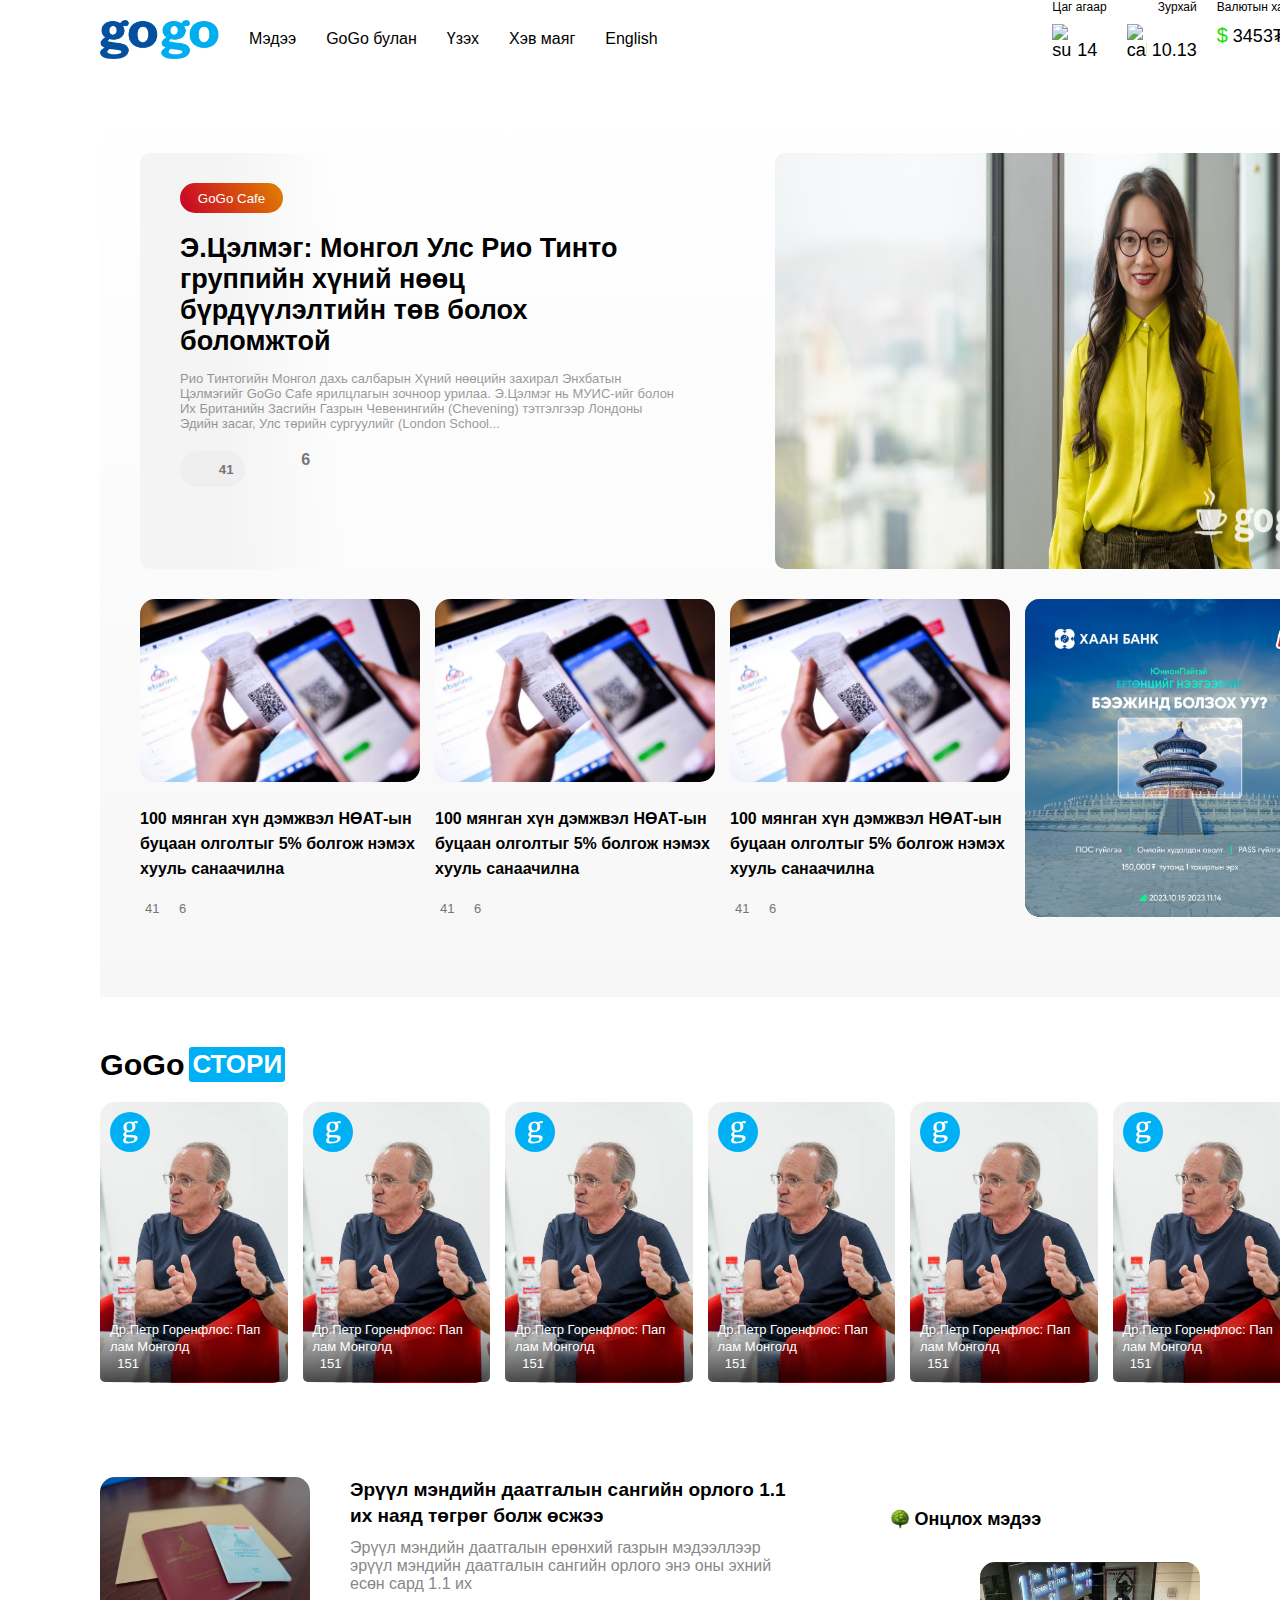
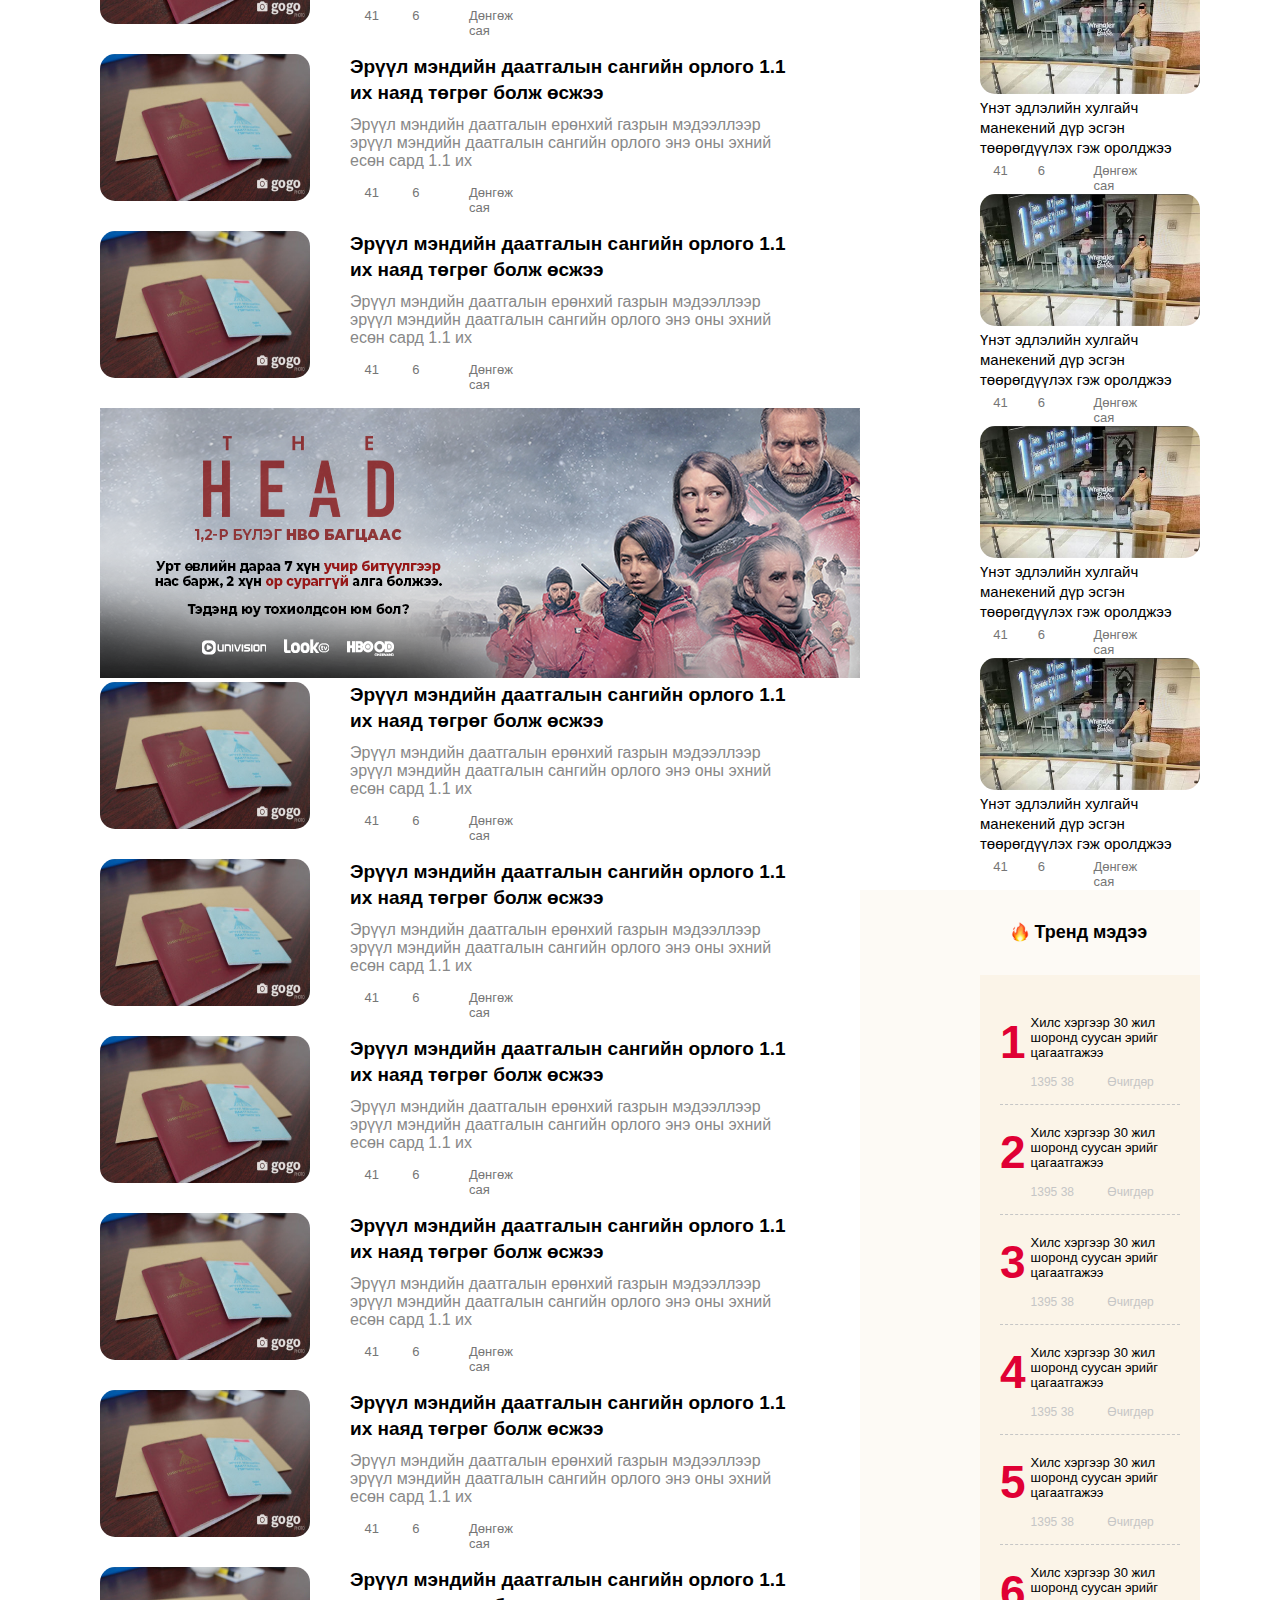
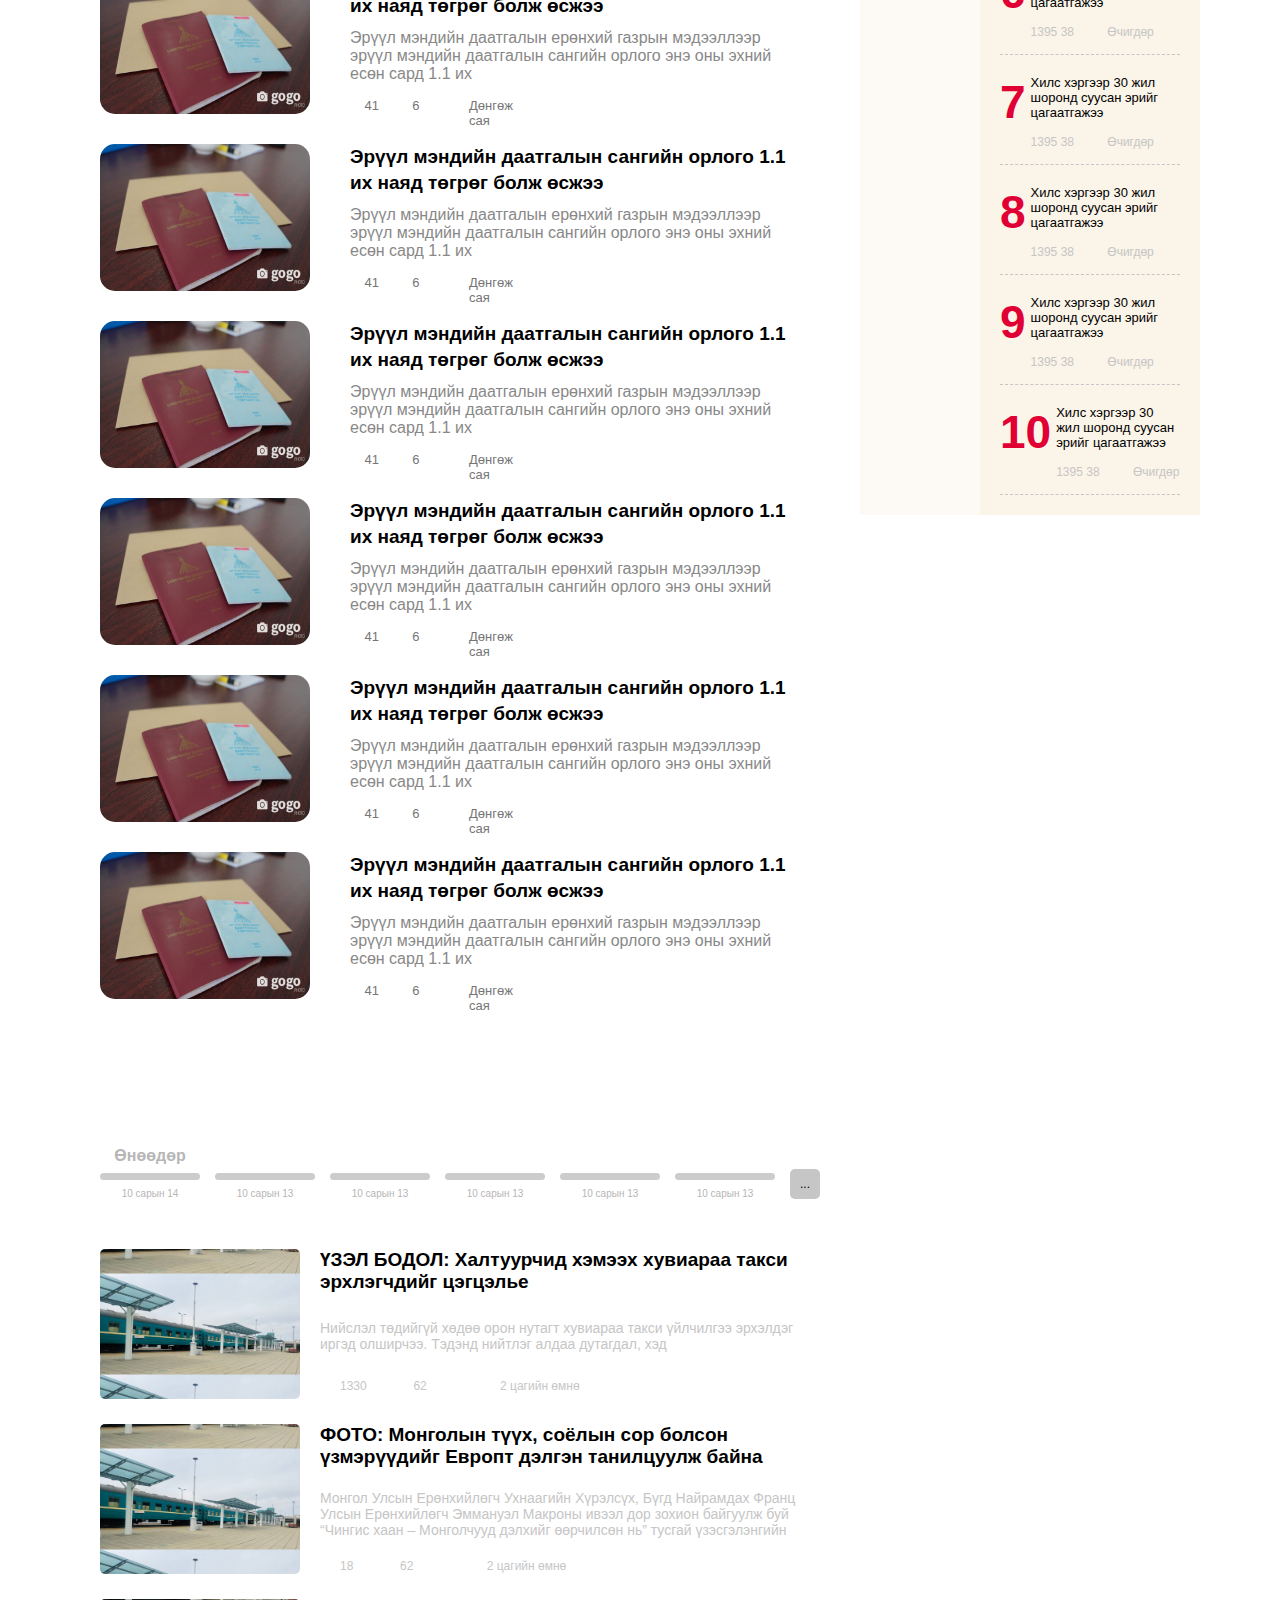
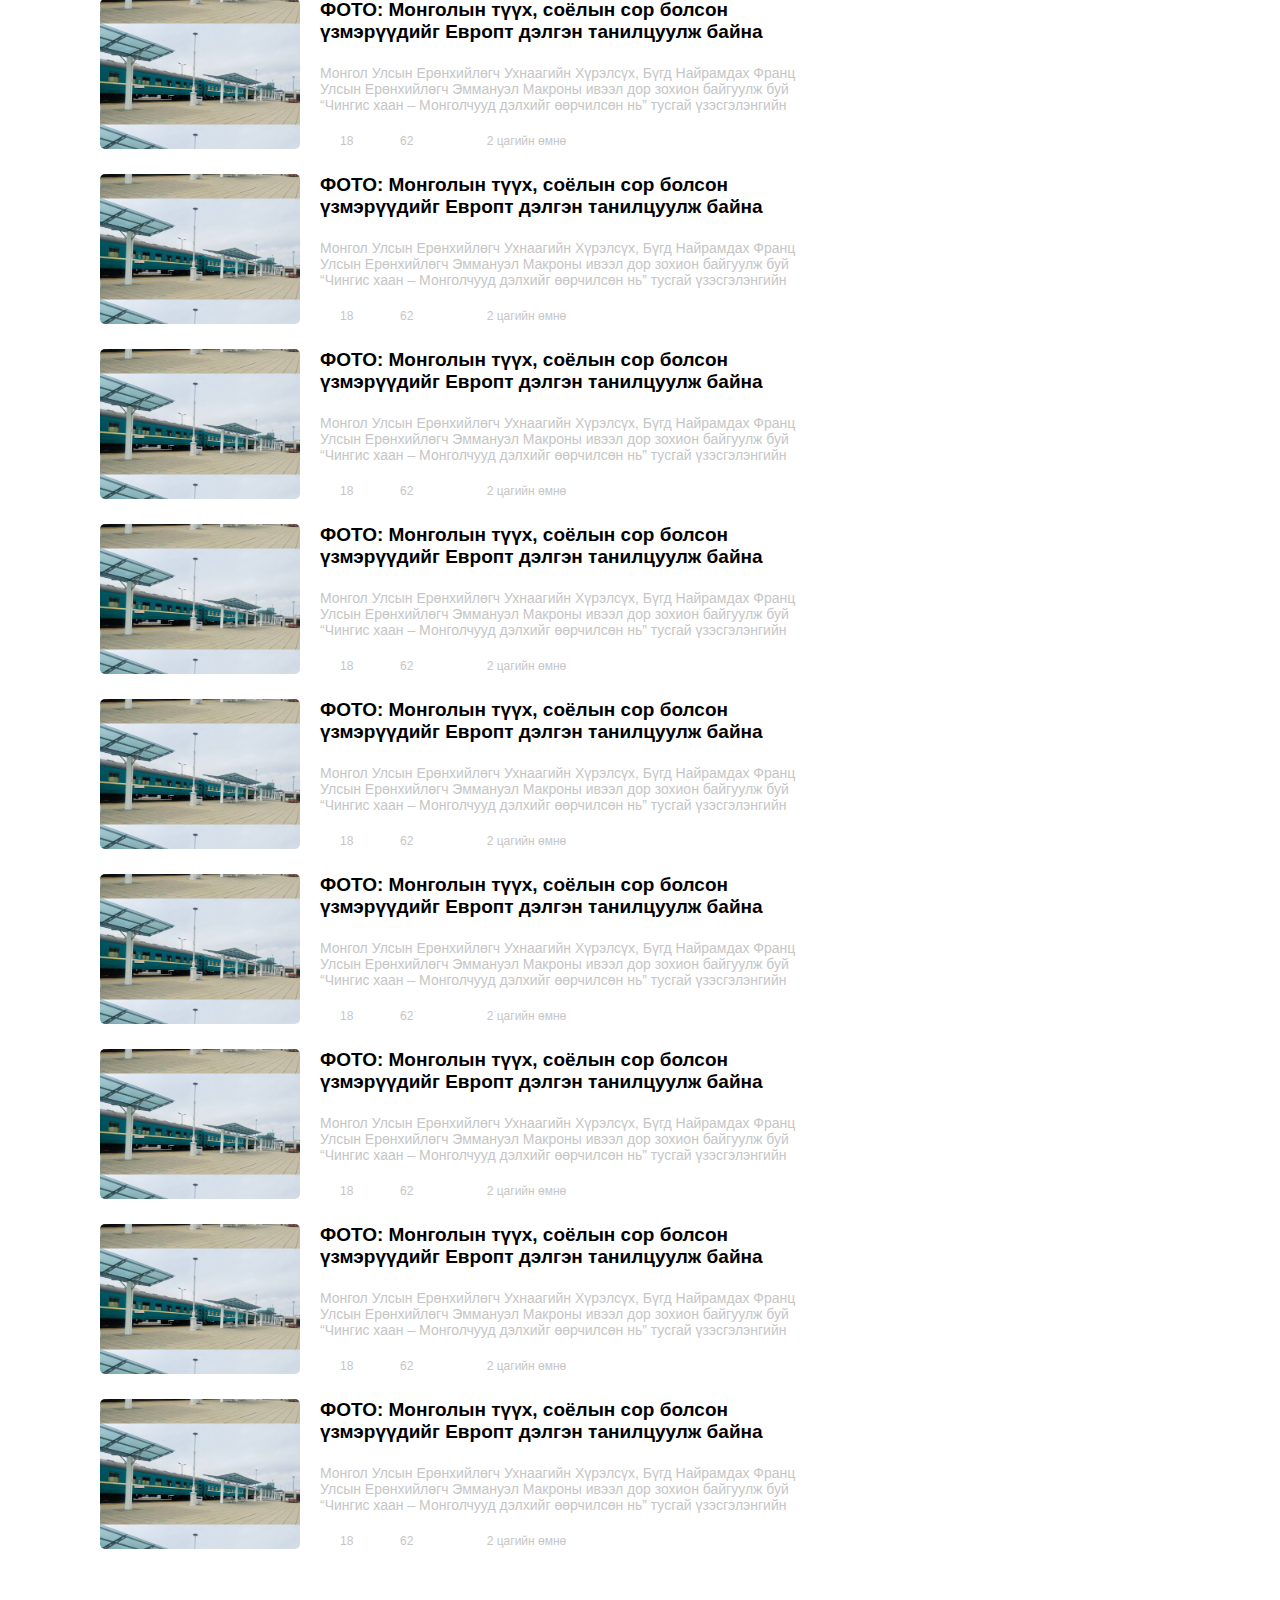
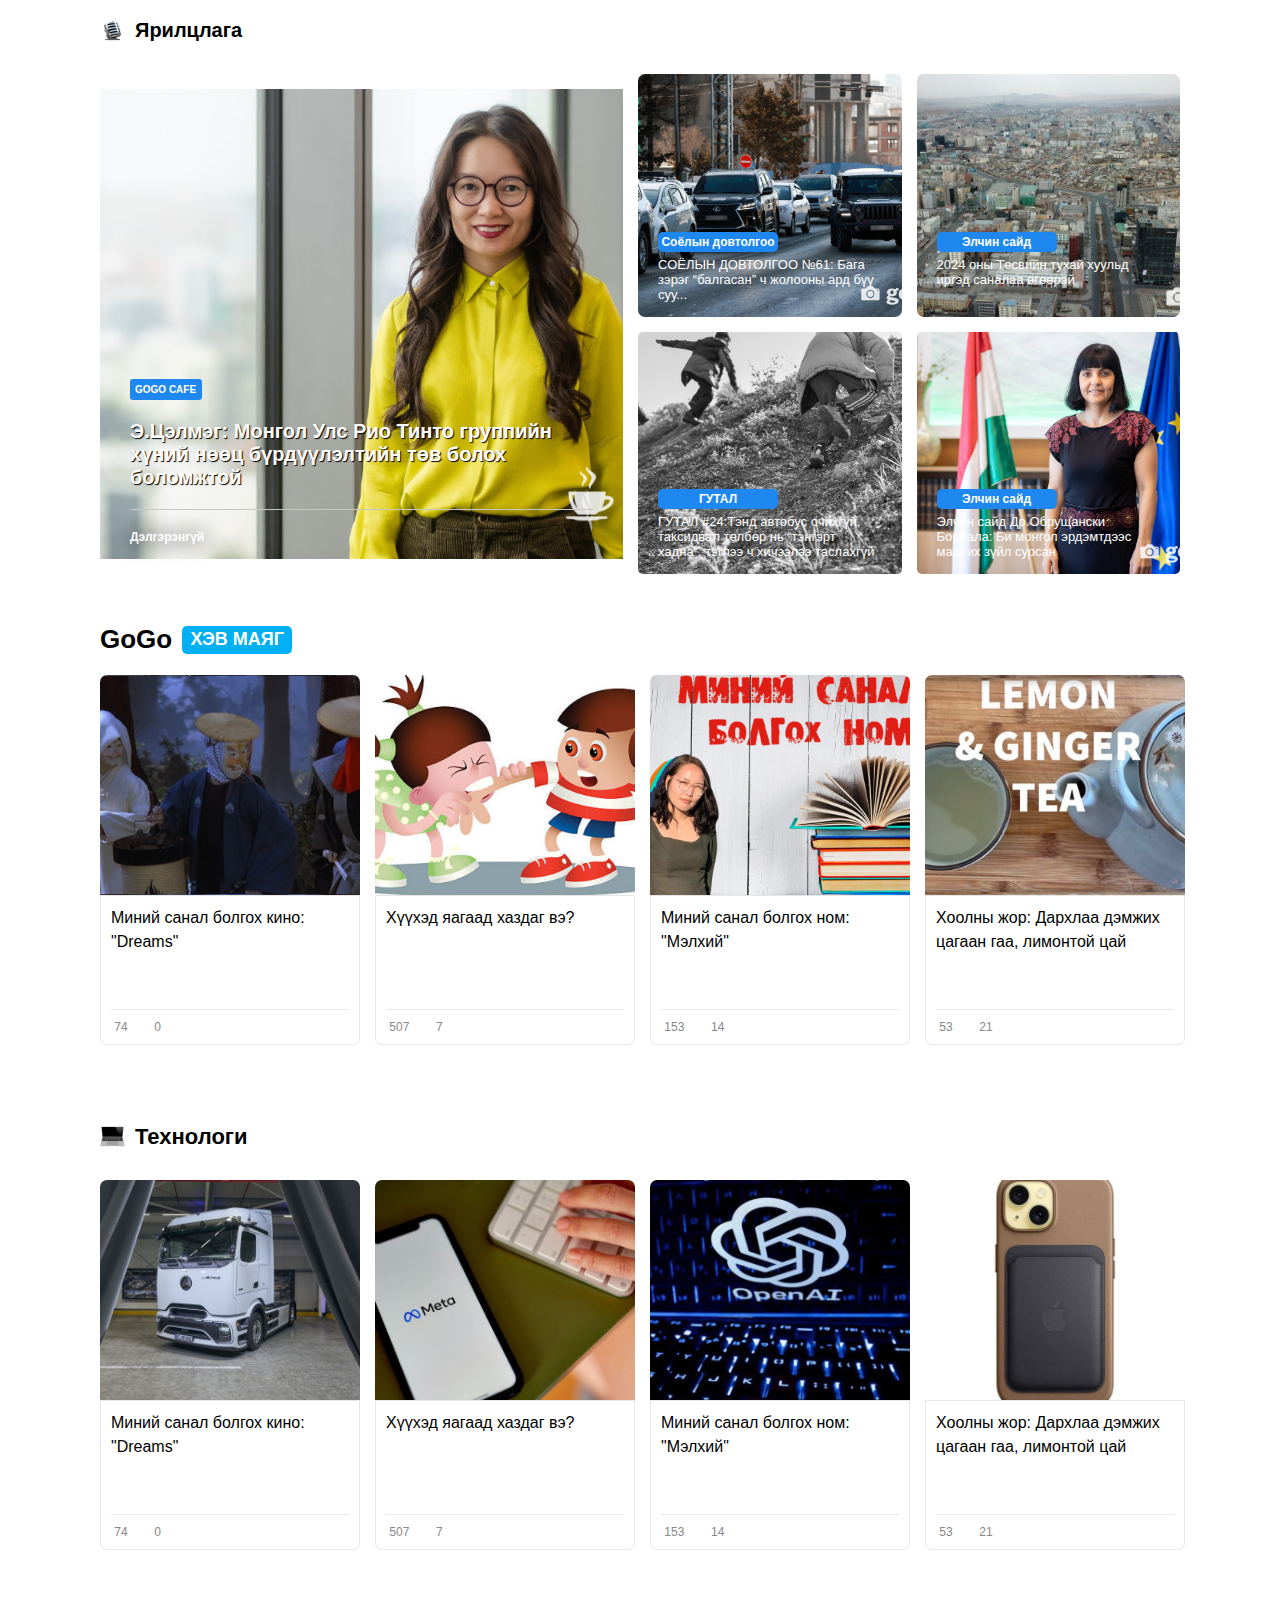
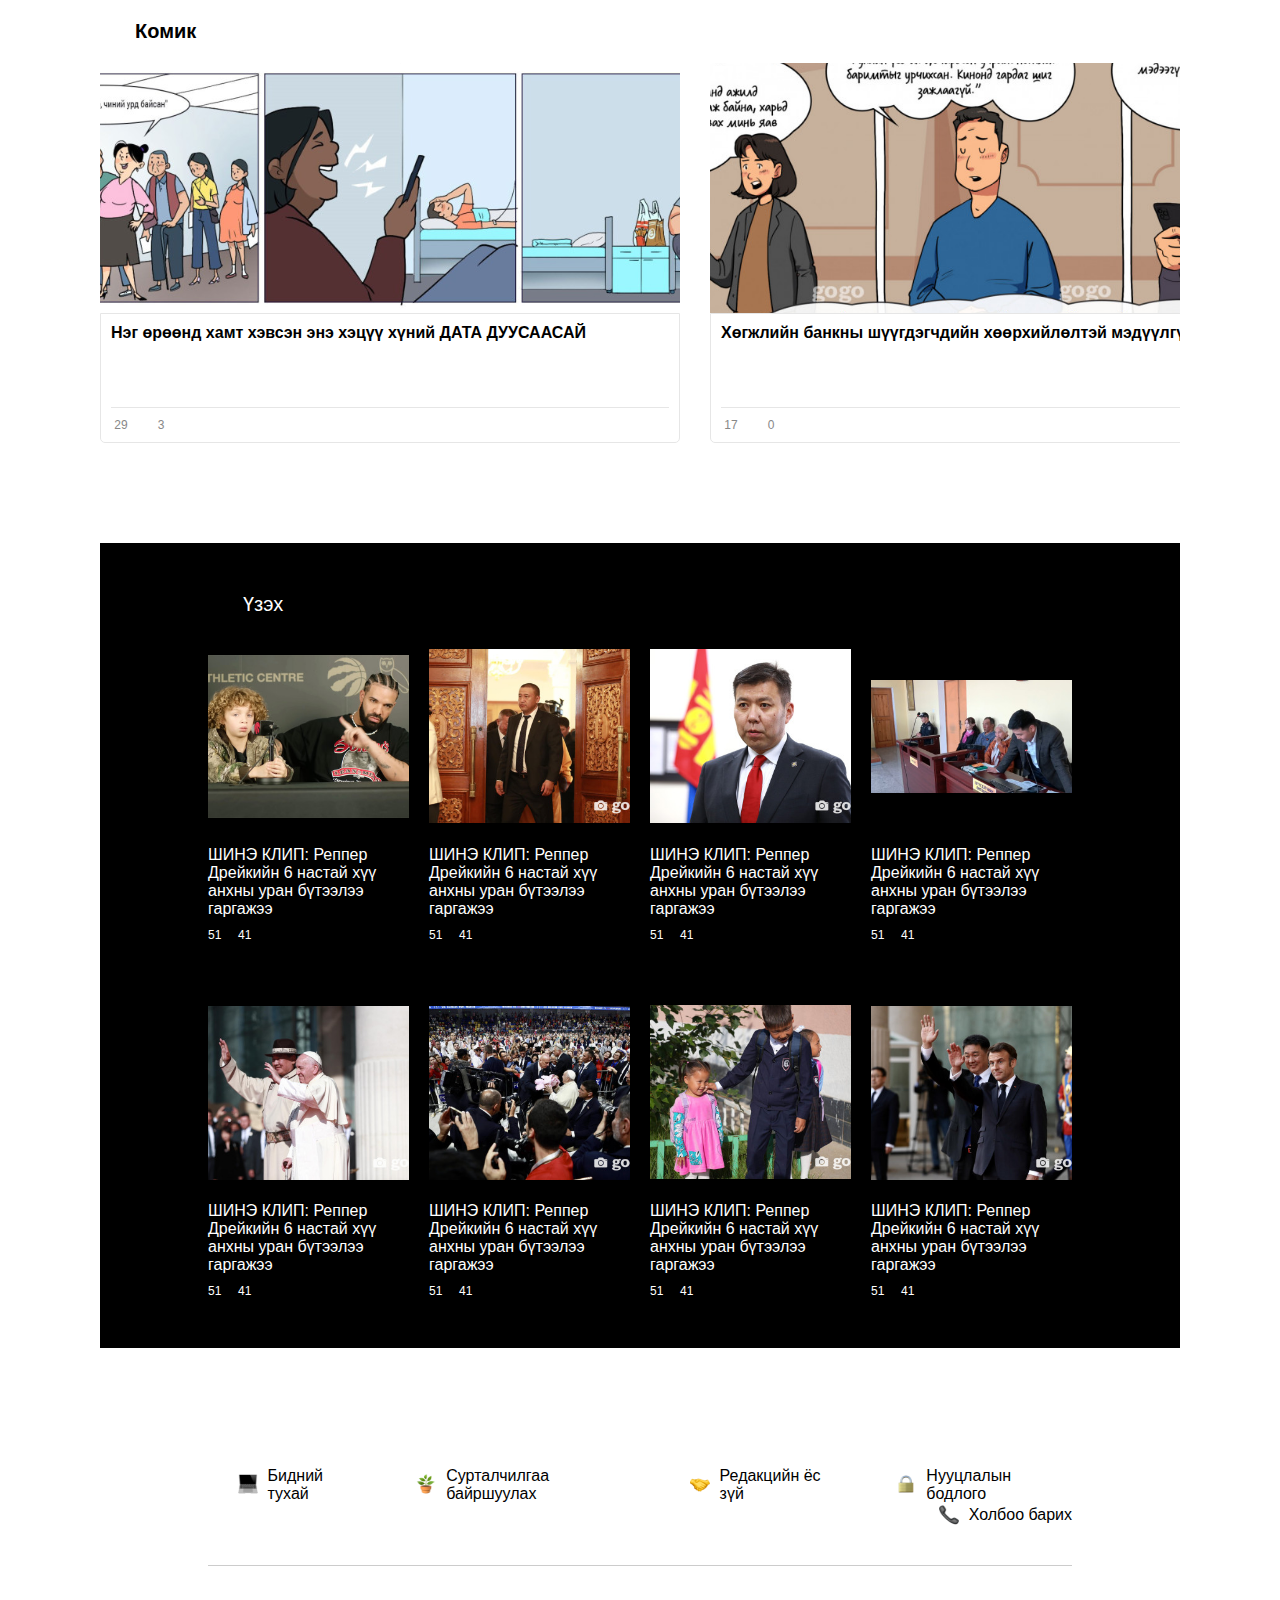
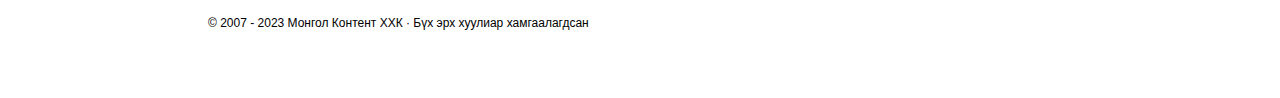
==== commit 8ec3cd74: "img hover duusgah heregtei" ====
--- a/index.html
+++ b/index.html
@@ -405,6 +405,144 @@
                     <i class="fa-solid fa-message"></i>&nbsp;<b>6</b>
                     <i class="fa-solid fa-clock"></i>&nbsp;<b>Дөнгөж сая</b>
                   </div>
+                  <div></div>
+                </div>
+              </div>
+            </div>
+            <div class="flex">
+              <img src="./img/img_l1.jpeg" alt="b" />
+              <div class="long_news">
+                <h3>
+                  Эрүүл мэндийн даатгалын сангийн орлого 1.1 их наяд төгрөг болж
+                  өсжээ
+                </h3>
+                <p>
+                  Эрүүл мэндийн даатгалын ерөнхий газрын мэдээллээр эрүүл
+                  мэндийн даатгалын сангийн орлого энэ оны эхний есөн сард 1.1
+                  их
+                </p>
+                <div>
+                  <div class="icon">
+                    <i class="size fa-solid fa-share"></i
+                    >&nbsp;<b>41</b>&nbsp;&nbsp;
+                    <i class="fa-solid fa-message"></i>&nbsp;<b>6</b>
+                    <i class="fa-solid fa-clock"></i>&nbsp;<b>Дөнгөж сая</b>
+                  </div>
+                  <div></div>
+                </div>
+              </div>
+            </div>
+            <div class="flex">
+              <img src="./img/img_l1.jpeg" alt="b" />
+              <div class="long_news">
+                <h3>
+                  Эрүүл мэндийн даатгалын сангийн орлого 1.1 их наяд төгрөг болж
+                  өсжээ
+                </h3>
+                <p>
+                  Эрүүл мэндийн даатгалын ерөнхий газрын мэдээллээр эрүүл
+                  мэндийн даатгалын сангийн орлого энэ оны эхний есөн сард 1.1
+                  их
+                </p>
+                <div>
+                  <div class="icon">
+                    <i class="size fa-solid fa-share"></i
+                    >&nbsp;<b>41</b>&nbsp;&nbsp;
+                    <i class="fa-solid fa-message"></i>&nbsp;<b>6</b>
+                    <i class="fa-solid fa-clock"></i>&nbsp;<b>Дөнгөж сая</b>
+                  </div>
+                  <div></div>
+                </div>
+              </div>
+            </div>
+            <div class="flex">
+              <img src="./img/img_l1.jpeg" alt="b" />
+              <div class="long_news">
+                <h3>
+                  Эрүүл мэндийн даатгалын сангийн орлого 1.1 их наяд төгрөг болж
+                  өсжээ
+                </h3>
+                <p>
+                  Эрүүл мэндийн даатгалын ерөнхий газрын мэдээллээр эрүүл
+                  мэндийн даатгалын сангийн орлого энэ оны эхний есөн сард 1.1
+                  их
+                </p>
+                <div>
+                  <div class="icon">
+                    <i class="size fa-solid fa-share"></i
+                    >&nbsp;<b>41</b>&nbsp;&nbsp;
+                    <i class="fa-solid fa-message"></i>&nbsp;<b>6</b>
+                    <i class="fa-solid fa-clock"></i>&nbsp;<b>Дөнгөж сая</b>
+                  </div>
+                  <div></div>
+                </div>
+              </div>
+            </div>
+            <div class="flex">
+              <img src="./img/img_l1.jpeg" alt="b" />
+              <div class="long_news">
+                <h3>
+                  Эрүүл мэндийн даатгалын сангийн орлого 1.1 их наяд төгрөг болж
+                  өсжээ
+                </h3>
+                <p>
+                  Эрүүл мэндийн даатгалын ерөнхий газрын мэдээллээр эрүүл
+                  мэндийн даатгалын сангийн орлого энэ оны эхний есөн сард 1.1
+                  их
+                </p>
+                <div>
+                  <div class="icon">
+                    <i class="size fa-solid fa-share"></i
+                    >&nbsp;<b>41</b>&nbsp;&nbsp;
+                    <i class="fa-solid fa-message"></i>&nbsp;<b>6</b>
+                    <i class="fa-solid fa-clock"></i>&nbsp;<b>Дөнгөж сая</b>
+                  </div>
+                  <div></div>
+                </div>
+              </div>
+            </div>
+            <div class="flex">
+              <img src="./img/img_l1.jpeg" alt="b" />
+              <div class="long_news">
+                <h3>
+                  Эрүүл мэндийн даатгалын сангийн орлого 1.1 их наяд төгрөг болж
+                  өсжээ
+                </h3>
+                <p>
+                  Эрүүл мэндийн даатгалын ерөнхий газрын мэдээллээр эрүүл
+                  мэндийн даатгалын сангийн орлого энэ оны эхний есөн сард 1.1
+                  их
+                </p>
+                <div>
+                  <div class="icon">
+                    <i class="size fa-solid fa-share"></i
+                    >&nbsp;<b>41</b>&nbsp;&nbsp;
+                    <i class="fa-solid fa-message"></i>&nbsp;<b>6</b>
+                    <i class="fa-solid fa-clock"></i>&nbsp;<b>Дөнгөж сая</b>
+                  </div>
+                  <div></div>
+                </div>
+              </div>
+            </div>
+            <div class="flex">
+              <img src="./img/img_l1.jpeg" alt="b" />
+              <div class="long_news">
+                <h3>
+                  Эрүүл мэндийн даатгалын сангийн орлого 1.1 их наяд төгрөг болж
+                  өсжээ
+                </h3>
+                <p>
+                  Эрүүл мэндийн даатгалын ерөнхий газрын мэдээллээр эрүүл
+                  мэндийн даатгалын сангийн орлого энэ оны эхний есөн сард 1.1
+                  их
+                </p>
+                <div>
+                  <div class="icon">
+                    <i class="size fa-solid fa-share"></i
+                    >&nbsp;<b>41</b>&nbsp;&nbsp;
+                    <i class="fa-solid fa-message"></i>&nbsp;<b>6</b>
+                    <i class="fa-solid fa-clock"></i>&nbsp;<b>Дөнгөж сая</b>
+                  </div>
                 </div>
               </div>
             </div>
@@ -523,10 +661,874 @@
                 <img src="./img/fire.png" alt="fire" />&nbsp;
                 <h3>Тренд мэдээ</h3>
               </div>
+              <iv class="trend_news">
+                <div class="aside_news">
+                  <p>1</p>
+                  <div>
+                    <p>Хилс хэргээр 30 жил шоронд суусан эрийг цагаатгажээ</p>
+                    <p>
+                      <i
+                        class="fa-solid fa-reply fa-flip-horizontal"
+                        aria-hidden="true"
+                      ></i>
+                      1395
+                      <i class="fa-solid fa-message" aria-hidden="true"></i>
+                      38
+                      <i
+                        class="fa-regular fa-clock"
+                        style="color: #888"
+                        aria-hidden="true"
+                      ></i>
+                      Өчигдөр
+                    </p>
+                  </div>
+                </div>
+                <div class="aside_news">
+                  <p>2</p>
+                  <div>
+                    <p>Хилс хэргээр 30 жил шоронд суусан эрийг цагаатгажээ</p>
+                    <p>
+                      <i
+                        class="fa-solid fa-reply fa-flip-horizontal"
+                        aria-hidden="true"
+                      ></i>
+                      1395
+                      <i class="fa-solid fa-message" aria-hidden="true"></i>
+                      38
+                      <i
+                        class="fa-regular fa-clock"
+                        style="color: #888"
+                        aria-hidden="true"
+                      ></i>
+                      Өчигдөр
+                    </p>
+                  </div>
+                </div>
+                <div class="aside_news">
+                  <p>3</p>
+                  <div>
+                    <p>Хилс хэргээр 30 жил шоронд суусан эрийг цагаатгажээ</p>
+                    <p>
+                      <i
+                        class="fa-solid fa-reply fa-flip-horizontal"
+                        aria-hidden="true"
+                      ></i>
+                      1395
+                      <i class="fa-solid fa-message" aria-hidden="true"></i>
+                      38
+                      <i
+                        class="fa-regular fa-clock"
+                        style="color: #888"
+                        aria-hidden="true"
+                      ></i>
+                      Өчигдөр
+                    </p>
+                  </div>
+                </div>
+                <div class="aside_news">
+                  <p>4</p>
+                  <div>
+                    <p>Хилс хэргээр 30 жил шоронд суусан эрийг цагаатгажээ</p>
+                    <p>
+                      <i
+                        class="fa-solid fa-reply fa-flip-horizontal"
+                        aria-hidden="true"
+                      ></i>
+                      1395
+                      <i class="fa-solid fa-message" aria-hidden="true"></i>
+                      38
+                      <i
+                        class="fa-regular fa-clock"
+                        style="color: #888"
+                        aria-hidden="true"
+                      ></i>
+                      Өчигдөр
+                    </p>
+                  </div>
+                </div>
+                <div class="aside_news">
+                  <p>5</p>
+                  <div>
+                    <p>Хилс хэргээр 30 жил шоронд суусан эрийг цагаатгажээ</p>
+                    <p>
+                      <i
+                        class="fa-solid fa-reply fa-flip-horizontal"
+                        aria-hidden="true"
+                      ></i>
+                      1395
+                      <i class="fa-solid fa-message" aria-hidden="true"></i>
+                      38
+                      <i
+                        class="fa-regular fa-clock"
+                        style="color: #888"
+                        aria-hidden="true"
+                      ></i>
+                      Өчигдөр
+                    </p>
+                  </div>
+                </div>
+                <div class="aside_news">
+                  <p>6</p>
+                  <div>
+                    <p>Хилс хэргээр 30 жил шоронд суусан эрийг цагаатгажээ</p>
+                    <p>
+                      <i
+                        class="fa-solid fa-reply fa-flip-horizontal"
+                        aria-hidden="true"
+                      ></i>
+                      1395
+                      <i class="fa-solid fa-message" aria-hidden="true"></i>
+                      38
+                      <i
+                        class="fa-regular fa-clock"
+                        style="color: #888"
+                        aria-hidden="true"
+                      ></i>
+                      Өчигдөр
+                    </p>
+                  </div>
+                </div>
+                <div class="aside_news">
+                  <p>7</p>
+                  <div>
+                    <p>Хилс хэргээр 30 жил шоронд суусан эрийг цагаатгажээ</p>
+                    <p>
+                      <i
+                        class="fa-solid fa-reply fa-flip-horizontal"
+                        aria-hidden="true"
+                      ></i>
+                      1395
+                      <i class="fa-solid fa-message" aria-hidden="true"></i>
+                      38
+                      <i
+                        class="fa-regular fa-clock"
+                        style="color: #888"
+                        aria-hidden="true"
+                      ></i>
+                      Өчигдөр
+                    </p>
+                  </div>
+                </div>
+                <div class="aside_news">
+                  <p>8</p>
+                  <div>
+                    <p>Хилс хэргээр 30 жил шоронд суусан эрийг цагаатгажээ</p>
+                    <p>
+                      <i
+                        class="fa-solid fa-reply fa-flip-horizontal"
+                        aria-hidden="true"
+                      ></i>
+                      1395
+                      <i class="fa-solid fa-message" aria-hidden="true"></i>
+                      38
+                      <i
+                        class="fa-regular fa-clock"
+                        style="color: #888"
+                        aria-hidden="true"
+                      ></i>
+                      Өчигдөр
+                    </p>
+                  </div>
+                </div>
+                <div class="aside_news">
+                  <p>9</p>
+                  <div>
+                    <p>Хилс хэргээр 30 жил шоронд суусан эрийг цагаатгажээ</p>
+                    <p>
+                      <i
+                        class="fa-solid fa-reply fa-flip-horizontal"
+                        aria-hidden="true"
+                      ></i>
+                      1395
+                      <i class="fa-solid fa-message" aria-hidden="true"></i>
+                      38
+                      <i
+                        class="fa-regular fa-clock"
+                        style="color: #888"
+                        aria-hidden="true"
+                      ></i>
+                      Өчигдөр
+                    </p>
+                  </div>
+                </div>
+                <div class="aside_news">
+                  <p>10</p>
+                  <div>
+                    <p>Хилс хэргээр 30 жил шоронд суусан эрийг цагаатгажээ</p>
+                    <p>
+                      <i
+                        class="fa-solid fa-reply fa-flip-horizontal"
+                        aria-hidden="true"
+                      ></i>
+                      1395
+                      <i class="fa-solid fa-message" aria-hidden="true"></i>
+                      38
+                      <i
+                        class="fa-regular fa-clock"
+                        style="color: #888"
+                        aria-hidden="true"
+                      ></i>
+                      Өчигдөр
+                    </p>
+                  </div>
+                </div>
+              </div>
             </div>
           </div>
         </div>
       </section>
     </aside>
+    <section>
+      <div class="days">
+        <div class="day">
+          <p>Өнөөдөр<img src="./leaf.png" alt=""></p>
+          <p class="line"></p>
+          <p>10 сарын 14</p>
+        </div>
+        <div class="day">
+          <p></p>
+          <p class="line"></p>
+          <p>10 сарын 13</p>
+        </div>
+        <div class="day">
+          <p></p>
+          <p class="line"></p>
+          <p>10 сарын 13</p>
+        </div>
+        <div class="day">
+          <p></p>
+          <p class="line"></p>
+          <p>10 сарын 13</p>
+        </div>
+        <div class="day">
+          <p></p>
+          <p class="line"></p>
+          <p>10 сарын 13</p>
+        </div>
+        <div class="day">
+          <p></p>
+          <p class="line"></p>
+          <p>10 сарын 13</p>
+        </div>
+        <div class="more">...</div>
+      </div>
+      <div>
+        <div class="inner_news01">
+          <div class="item1 itm">
+                <p>
+                  Унших&nbsp;
+                  <i class="fa-solid fa-arrow-right" style="color: #fff" aria-hidden="true"></i>
+                </p>
+          </div>
+          <div class="item2">
+                ҮЗЭЛ БОДОЛ: Халтуурчид хэмээх хувиараа такси эрхлэгчдийг цэгцэлье
+          </div>
+          <div class="item3">
+                Нийслэл төдийгүй хөдөө орон нутагт хувиараа такси үйлчилгээ
+                эрхэлдэг иргэд олширчээ. Тэдэнд нийтлэг алдаа дутагдал, хэд
+          </div>
+          <div class="item4">
+                <i class="fa-solid fa-reply fa-flip-horizontal" style="color: #c6c6c6" aria-hidden="true"></i>1330 &nbsp;<i class="fa-solid fa-message" style="color: #c6c6c6" aria-hidden="true"></i>
+                62&nbsp;<i class="fa-solid fa-clock" style="color: #c6c6c6" aria-hidden="true"></i> 2
+                цагийн өмнө
+          </div>
+        </div>
+        <div class="inner_news02">
+          <div class="item1 itm">
+            <p>
+              Унших&nbsp;
+              <i class="fa-solid fa-arrow-right" style="color: #fff" aria-hidden="true"></i>
+            </p>
+          </div>
+          <div class="item2">
+            ФОТО: Монголын түүх, соёлын сор болсон үзмэрүүдийг Европт дэлгэн
+            танилцуулж байна
+          </div>
+          <div class="item3">
+            Монгол Улсын Ерөнхийлөгч Ухнаагийн Хүрэлсүх, Бүгд Найрамдах Франц
+            Улсын Ерөнхийлөгч Эммануэл Макроны ивээл дор зохион байгуулж буй
+            “Чингис хаан – Монголчууд дэлхийг өөрчилсөн нь” тусгай
+            үзэсгэлэнгийн
+          </div>
+          <div class="item4">
+            <i class="fa-solid fa-reply fa-flip-horizontal" style="color: #c6c6c6" aria-hidden="true"></i>18 &nbsp;<i class="fa-solid fa-message" style="color: #c6c6c6" aria-hidden="true"></i>
+            62&nbsp;<i class="fa-solid fa-clock" style="color: #c6c6c6" aria-hidden="true"></i> 2
+            цагийн өмнө
+          </div>
+        </div>
+        <div class="inner_news03">
+          <div class="item1 itm">
+            <p>
+              Унших&nbsp;
+              <i class="fa-solid fa-arrow-right" style="color: #fff" aria-hidden="true"></i>
+            </p>
+          </div>
+          <div class="item2">
+            ФОТО: Монголын түүх, соёлын сор болсон үзмэрүүдийг Европт дэлгэн
+            танилцуулж байна
+          </div>
+          <div class="item3">
+            Монгол Улсын Ерөнхийлөгч Ухнаагийн Хүрэлсүх, Бүгд Найрамдах Франц
+            Улсын Ерөнхийлөгч Эммануэл Макроны ивээл дор зохион байгуулж буй
+            “Чингис хаан – Монголчууд дэлхийг өөрчилсөн нь” тусгай
+            үзэсгэлэнгийн
+          </div>
+          <div class="item4">
+            <i class="fa-solid fa-reply fa-flip-horizontal" style="color: #c6c6c6" aria-hidden="true"></i>18 &nbsp;<i class="fa-solid fa-message" style="color: #c6c6c6" aria-hidden="true"></i>
+            62&nbsp;<i class="fa-solid fa-clock" style="color: #c6c6c6" aria-hidden="true"></i> 2
+            цагийн өмнө
+          </div>
+        </div>
+        <div class="inner_news04">
+          <div class="item1 itm">
+            <p>
+              Унших&nbsp;
+              <i class="fa-solid fa-arrow-right" style="color: #fff" aria-hidden="true"></i>
+            </p>
+          </div>
+          <div class="item2">
+            ФОТО: Монголын түүх, соёлын сор болсон үзмэрүүдийг Европт дэлгэн
+            танилцуулж байна
+          </div>
+          <div class="item3">
+            Монгол Улсын Ерөнхийлөгч Ухнаагийн Хүрэлсүх, Бүгд Найрамдах Франц
+            Улсын Ерөнхийлөгч Эммануэл Макроны ивээл дор зохион байгуулж буй
+            “Чингис хаан – Монголчууд дэлхийг өөрчилсөн нь” тусгай
+            үзэсгэлэнгийн
+          </div>
+          <div class="item4">
+            <i class="fa-solid fa-reply fa-flip-horizontal" style="color: #c6c6c6" aria-hidden="true"></i>18 &nbsp;<i class="fa-solid fa-message" style="color: #c6c6c6" aria-hidden="true"></i>
+            62&nbsp;<i class="fa-solid fa-clock" style="color: #c6c6c6" aria-hidden="true"></i> 2
+            цагийн өмнө
+          </div>
+        </div>
+        <div class="inner_news05">
+          <div class="item1 itm">
+            <p>
+              Унших&nbsp;
+              <i class="fa-solid fa-arrow-right" style="color: #fff" aria-hidden="true"></i>
+            </p>
+          </div>
+          <div class="item2">
+            ФОТО: Монголын түүх, соёлын сор болсон үзмэрүүдийг Европт дэлгэн
+            танилцуулж байна
+          </div>
+          <div class="item3">
+            Монгол Улсын Ерөнхийлөгч Ухнаагийн Хүрэлсүх, Бүгд Найрамдах Франц
+            Улсын Ерөнхийлөгч Эммануэл Макроны ивээл дор зохион байгуулж буй
+            “Чингис хаан – Монголчууд дэлхийг өөрчилсөн нь” тусгай
+            үзэсгэлэнгийн
+          </div>
+          <div class="item4">
+            <i class="fa-solid fa-reply fa-flip-horizontal" style="color: #c6c6c6" aria-hidden="true"></i>18 &nbsp;<i class="fa-solid fa-message" style="color: #c6c6c6" aria-hidden="true"></i>
+            62&nbsp;<i class="fa-solid fa-clock" style="color: #c6c6c6" aria-hidden="true"></i> 2
+            цагийн өмнө
+          </div>
+        </div>
+        <div class="inner_news06">
+          <div class="item1 itm">
+            <p>
+              Унших&nbsp;
+              <i class="fa-solid fa-arrow-right" style="color: #fff" aria-hidden="true"></i>
+            </p>
+          </div>
+          <div class="item2">
+            ФОТО: Монголын түүх, соёлын сор болсон үзмэрүүдийг Европт дэлгэн
+            танилцуулж байна
+          </div>
+          <div class="item3">
+            Монгол Улсын Ерөнхийлөгч Ухнаагийн Хүрэлсүх, Бүгд Найрамдах Франц
+            Улсын Ерөнхийлөгч Эммануэл Макроны ивээл дор зохион байгуулж буй
+            “Чингис хаан – Монголчууд дэлхийг өөрчилсөн нь” тусгай
+            үзэсгэлэнгийн
+          </div>
+          <div class="item4">
+            <i class="fa-solid fa-reply fa-flip-horizontal" style="color: #c6c6c6" aria-hidden="true"></i>18 &nbsp;<i class="fa-solid fa-message" style="color: #c6c6c6" aria-hidden="true"></i>
+            62&nbsp;<i class="fa-solid fa-clock" style="color: #c6c6c6" aria-hidden="true"></i> 2
+            цагийн өмнө
+          </div>
+        </div>
+        <div class="inner_news07">
+          <div class="item1 itm">
+            <p>
+              Унших&nbsp;
+              <i class="fa-solid fa-arrow-right" style="color: #fff" aria-hidden="true"></i>
+            </p>
+          </div>
+          <div class="item2">
+            ФОТО: Монголын түүх, соёлын сор болсон үзмэрүүдийг Европт дэлгэн
+            танилцуулж байна
+          </div>
+          <div class="item3">
+            Монгол Улсын Ерөнхийлөгч Ухнаагийн Хүрэлсүх, Бүгд Найрамдах Франц
+            Улсын Ерөнхийлөгч Эммануэл Макроны ивээл дор зохион байгуулж буй
+            “Чингис хаан – Монголчууд дэлхийг өөрчилсөн нь” тусгай
+            үзэсгэлэнгийн
+          </div>
+          <div class="item4">
+            <i class="fa-solid fa-reply fa-flip-horizontal" style="color: #c6c6c6" aria-hidden="true"></i>18 &nbsp;<i class="fa-solid fa-message" style="color: #c6c6c6" aria-hidden="true"></i>
+            62&nbsp;<i class="fa-solid fa-clock" style="color: #c6c6c6" aria-hidden="true"></i> 2
+            цагийн өмнө
+          </div>
+        </div>
+        <div class="inner_news08">
+          <div class="item1 itm">
+            <p>
+              Унших&nbsp;
+              <i class="fa-solid fa-arrow-right" style="color: #fff" aria-hidden="true"></i>
+            </p>
+          </div>
+          <div class="item2">
+            ФОТО: Монголын түүх, соёлын сор болсон үзмэрүүдийг Европт дэлгэн
+            танилцуулж байна
+          </div>
+          <div class="item3">
+            Монгол Улсын Ерөнхийлөгч Ухнаагийн Хүрэлсүх, Бүгд Найрамдах Франц
+            Улсын Ерөнхийлөгч Эммануэл Макроны ивээл дор зохион байгуулж буй
+            “Чингис хаан – Монголчууд дэлхийг өөрчилсөн нь” тусгай
+            үзэсгэлэнгийн
+          </div>
+          <div class="item4">
+            <i class="fa-solid fa-reply fa-flip-horizontal" style="color: #c6c6c6" aria-hidden="true"></i>18 &nbsp;<i class="fa-solid fa-message" style="color: #c6c6c6" aria-hidden="true"></i>
+            62&nbsp;<i class="fa-solid fa-clock" style="color: #c6c6c6" aria-hidden="true"></i> 2
+            цагийн өмнө
+          </div>
+        </div>
+        <div class="inner_news09">
+          <div class="item1 itm">
+            <p>
+              Унших&nbsp;
+              <i class="fa-solid fa-arrow-right" style="color: #fff" aria-hidden="true"></i>
+            </p>
+          </div>
+          <div class="item2">
+            ФОТО: Монголын түүх, соёлын сор болсон үзмэрүүдийг Европт дэлгэн
+            танилцуулж байна
+          </div>
+          <div class="item3">
+            Монгол Улсын Ерөнхийлөгч Ухнаагийн Хүрэлсүх, Бүгд Найрамдах Франц
+            Улсын Ерөнхийлөгч Эммануэл Макроны ивээл дор зохион байгуулж буй
+            “Чингис хаан – Монголчууд дэлхийг өөрчилсөн нь” тусгай
+            үзэсгэлэнгийн
+          </div>
+          <div class="item4">
+            <i class="fa-solid fa-reply fa-flip-horizontal" style="color: #c6c6c6" aria-hidden="true"></i>18 &nbsp;<i class="fa-solid fa-message" style="color: #c6c6c6" aria-hidden="true"></i>
+            62&nbsp;<i class="fa-solid fa-clock" style="color: #c6c6c6" aria-hidden="true"></i> 2
+            цагийн өмнө
+          </div>
+        </div>
+        <div class="inner_news10">
+          <div class="item1 itm">
+            <p>
+              Унших&nbsp;
+              <i class="fa-solid fa-arrow-right" style="color: #fff" aria-hidden="true"></i>
+            </p>
+          </div>
+          <div class="item2">
+            ФОТО: Монголын түүх, соёлын сор болсон үзмэрүүдийг Европт дэлгэн
+            танилцуулж байна
+          </div>
+          <div class="item3">
+            Монгол Улсын Ерөнхийлөгч Ухнаагийн Хүрэлсүх, Бүгд Найрамдах Франц
+            Улсын Ерөнхийлөгч Эммануэл Макроны ивээл дор зохион байгуулж буй
+            “Чингис хаан – Монголчууд дэлхийг өөрчилсөн нь” тусгай
+            үзэсгэлэнгийн
+          </div>
+          <div class="item4">
+            <i class="fa-solid fa-reply fa-flip-horizontal" style="color: #c6c6c6" aria-hidden="true"></i>18 &nbsp;<i class="fa-solid fa-message" style="color: #c6c6c6" aria-hidden="true"></i>
+            62&nbsp;<i class="fa-solid fa-clock" style="color: #c6c6c6" aria-hidden="true"></i> 2
+            цагийн өмнө
+          </div>
+        </div>
+        <div class="inner_news11">
+          <div class="item1 itm">
+            <p>
+              Унших&nbsp;
+              <i class="fa-solid fa-arrow-right" style="color: #fff" aria-hidden="true"></i>
+            </p>
+          </div>
+          <div class="item2">
+            ФОТО: Монголын түүх, соёлын сор болсон үзмэрүүдийг Европт дэлгэн
+            танилцуулж байна
+          </div>
+          <div class="item3">
+            Монгол Улсын Ерөнхийлөгч Ухнаагийн Хүрэлсүх, Бүгд Найрамдах Франц
+            Улсын Ерөнхийлөгч Эммануэл Макроны ивээл дор зохион байгуулж буй
+            “Чингис хаан – Монголчууд дэлхийг өөрчилсөн нь” тусгай
+            үзэсгэлэнгийн
+          </div>
+          <div class="item4">
+            <i class="fa-solid fa-reply fa-flip-horizontal" style="color: #c6c6c6" aria-hidden="true"></i>18 &nbsp;<i class="fa-solid fa-message" style="color: #c6c6c6" aria-hidden="true"></i>
+            62&nbsp;<i class="fa-solid fa-clock" style="color: #c6c6c6" aria-hidden="true"></i> 2
+            цагийн өмнө
+          </div>
+        </div>      
+      </div>
+      <div class="interview">
+        <div class="interview_title">
+          <img src="interview_title.png" alt="">
+          <p>Ярилцлага</p>
+        </div>
+        <div class="interview_inner">
+          <div class="intrv1">
+            <p>GOGO CAFE</p>
+            <p>
+              Э.Цэлмэг: Монгол Улс Рио Тинто группийн хүний нөөц
+              бүрдүүлэлтийн төв болох боломжтой
+            </p>
+            <p></p>
+            <p>Дэлгэрэнгүй <i class="fa-solid fa-arrow-right" aria-hidden="true"></i></p>
+          </div>
+          <div class="intrv2">
+            <p>Соёлын довтолгоо</p>
+            <p>
+              СОЁЛЫН ДОВТОЛГОО №61: Бага зэрэг “балгасан” ч жолооны ард бүү
+              суу...
+            </p>
+          </div>
+          <div class="intrv3">
+            <p>Элчин сайд</p>
+            <p>2024 оны Төсвийн тухай хуульд иргэд саналаа өгөөрэй</p>
+          </div>
+          <div class="intrv4">
+            <p>ГУТАЛ</p>
+            <p>
+              ГУТАЛ #24:Тэнд автобус очихгүй, таксидвал төлбөр нь “тэнгэрт
+              хадна”, тэглээ ч хичээлээ таслахгүй
+            </p>
+          </div>
+          <div class="intrv5">
+            <p>Элчин сайд</p>
+            <p>
+              Элчин сайд Др.Обрущански Борбала: Би монгол эрдэмтдээс маш их
+              зүйл сурсан
+            </p>
+          </div>
+        </div>
+      </div>
+      <div class="urban_style">
+        <div class="urban_style_title">
+          <p>GoGo</p>
+          <p>ХЭВ МАЯГ</p>
+        </div>
+        <!-- style1 -->
+        <div class="styles">
+          <div class="style">
+            <div class="style_image01">
+              <p>Унших</p>
+            </div>
+            <div class="style_border">
+              <p>Миний санал болгох кино: "Dreams"</p>
+              <p>
+                <i class="fa-solid fa-reply fa-flip-horizontal" aria-hidden="true"></i>
+                &nbsp;74&nbsp;&nbsp;&nbsp;&nbsp;&nbsp;&nbsp;
+                <i class="fa-solid fa-message" aria-hidden="true"></i> &nbsp;0
+              </p>
+            </div>
+          </div>
+          <!-- style2 -->
+          <div class="style">
+            <div class="style_image02">
+              <p>Унших</p>
+            </div>
+            <div class="style_border">
+              <p>Хүүхэд яагаад хаздаг вэ?</p>
+              <p>
+                <i class="fa-solid fa-reply fa-flip-horizontal" aria-hidden="true"></i>
+                &nbsp;507&nbsp;&nbsp;&nbsp;&nbsp;&nbsp;&nbsp;
+                <i class="fa-solid fa-message" aria-hidden="true"></i> &nbsp;7
+              </p>
+            </div>
+          </div>
+          <!-- style3 -->
+          <div class="style">
+            <div class="style_image03">
+              <p>Унших</p>
+            </div>
+            <div class="style_border">
+              <p>Миний санал болгох ном: "Мэлхий"</p>
+              <p>
+                <i class="fa-solid fa-reply fa-flip-horizontal" aria-hidden="true"></i>
+                &nbsp;153&nbsp;&nbsp;&nbsp;&nbsp;&nbsp;&nbsp;
+                <i class="fa-solid fa-message" aria-hidden="true"></i> &nbsp;14
+              </p>
+            </div>
+          </div>
+          <!-- style4 -->
+          <div class="style">
+            <div class="style_image04">
+              <p>Унших</p>
+            </div>
+            <div class="style_border">
+              <p>Хоолны жор: Дархлаа дэмжих цагаан гаа, лимонтой цай</p>
+              <p>
+                <i class="fa-solid fa-reply fa-flip-horizontal" aria-hidden="true"></i>
+                &nbsp;53&nbsp;&nbsp;&nbsp;&nbsp;&nbsp;&nbsp;
+                <i class="fa-solid fa-message" aria-hidden="true"></i> &nbsp;21
+              </p>
+            </div>
+          </div>
+        </div>
+      </div>
+      <div class="technology">
+        <div class="technology_title">
+          <img src="technology.png" alt="">
+          <p>Технологи</p>
+        </div>
+        <!-- technology1 -->
+        <div class="styles">
+          <div class="style">
+            <div class="technology_image01">
+              <p>Унших</p>
+            </div>
+            <div class="style_border">
+              <p>Миний санал болгох кино: "Dreams"</p>
+              <p>
+                <i class="fa-solid fa-reply fa-flip-horizontal" aria-hidden="true"></i>
+                &nbsp;74&nbsp;&nbsp;&nbsp;&nbsp;&nbsp;&nbsp;
+                <i class="fa-solid fa-message" aria-hidden="true"></i> &nbsp;0
+              </p>
+            </div>
+          </div>
+          <!-- technology2 -->
+          <div class="style">
+            <div class="technology_image02">
+              <p>Унших</p>
+            </div>
+            <div class="style_border">
+              <p>Хүүхэд яагаад хаздаг вэ?</p>
+              <p>
+                <i class="fa-solid fa-reply fa-flip-horizontal" aria-hidden="true"></i>
+                &nbsp;507&nbsp;&nbsp;&nbsp;&nbsp;&nbsp;&nbsp;
+                <i class="fa-solid fa-message" aria-hidden="true"></i> &nbsp;7
+              </p>
+            </div>
+          </div>
+          <!-- technology3 -->
+          <div class="style">
+            <div class="technology_image03">
+              <p>Унших</p>
+            </div>
+            <div class="style_border">
+              <p>Миний санал болгох ном: "Мэлхий"</p>
+              <p>
+                <i class="fa-solid fa-reply fa-flip-horizontal" aria-hidden="true"></i>
+                &nbsp;153&nbsp;&nbsp;&nbsp;&nbsp;&nbsp;&nbsp;
+                <i class="fa-solid fa-message" aria-hidden="true"></i> &nbsp;14
+              </p>
+            </div>
+          </div>
+          <!-- technology4 -->
+          <div class="style">
+            <div class="technology_image04">
+              <p>Унших</p>
+            </div>
+            <div class="style_border">
+              <p>Хоолны жор: Дархлаа дэмжих цагаан гаа, лимонтой цай</p>
+              <p>
+                <i class="fa-solid fa-reply fa-flip-horizontal" aria-hidden="true"></i>
+                &nbsp;53&nbsp;&nbsp;&nbsp;&nbsp;&nbsp;&nbsp;
+                <i class="fa-solid fa-message" aria-hidden="true"></i> &nbsp;21
+              </p>
+            </div>
+          </div>
+        </div>
+      </div>
+      <div class="comics_section">
+        <div class="comic_title">
+          <img src="comic_title.png" alt="">
+          <p>Комик</p>
+        </div>
+        <div class="comics">
+          <!-- comic 1 begins here -->
+          <div class="comic">
+            <div class="comic_image01">
+              <p>Унших</p>
+            </div>
+            <div class="comic_border">
+              <p>Нэг өрөөнд хамт хэвсэн энэ хэцүү хүний ДАТА ДУУСААСАЙ</p>
+              <p>
+                <i class="fa-solid fa-share" aria-hidden="true"></i>&nbsp;29
+                &nbsp;&nbsp;&nbsp;&nbsp;&nbsp;&nbsp;<i class="fa-solid fa-message" aria-hidden="true"></i>&nbsp;&nbsp;3
+              </p>
+            </div>
+          </div>
+          <!-- comic 2 begins here -->
+          <div class="comic">
+            <div class="comic_image02">
+              <p>Унших</p>
+            </div>
+            <div class="comic_border">
+              <p>Хөгжлийн банкны шүүгдэгчдийн хөөрхийлөлтэй мэдүүлгүүд</p>
+              <p>
+                <i class="fa-solid fa-share" aria-hidden="true"></i>&nbsp;17
+                &nbsp;&nbsp;&nbsp;&nbsp;&nbsp;&nbsp;<i class="fa-solid fa-message" aria-hidden="true"></i>&nbsp;&nbsp;0
+              </p>
+            </div>
+          </div>
+          <!-- comic 3 begins here -->
+          <div class="comic">
+            <div class="comic_image03">
+              <p>Унших</p>
+            </div>
+            <div class="comic_border">
+              <p>Хөгжлийн банкны шүүгдэгчдийн хөөрхийлөлтэй мэдүүлгүүд</p>
+              <p>
+                <i class="fa-solid fa-share" aria-hidden="true"></i>&nbsp;17
+                &nbsp;&nbsp;&nbsp;&nbsp;&nbsp;&nbsp;<i class="fa-solid fa-message" aria-hidden="true"></i>&nbsp;&nbsp;0
+              </p>
+            </div>
+          </div>
+        </div>
+      </div>
+    </section>
+    <div>
+      <div class="section_black_background">
+        <section class="section_black">
+          <div class="black_news_title">
+            <img src="./black_news.svg" alt="">
+            <p>Үзэх</p>
+          </div>
+          <div class="black_news">
+            <div class="black_news_inner">
+              <div class="black_read01 black">
+                <p>Унших</p>
+              </div>
+              <p class="black_text">
+                ШИНЭ КЛИП: Реппер Дрейкийн 6 настай хүү анхны уран бүтээлээ
+                гаргажээ
+              </p>
+              <p>
+                <i class="fa-solid fa-share" aria-hidden="true"></i> 51 &nbsp;&nbsp;&nbsp;<i class="fa-solid fa-message" aria-hidden="true"></i>
+                41
+              </p>
+            </div>
+            <div class="black_news_inner">
+              <div class="black_read02 black">
+                <p>Унших</p>
+              </div>
+              <p class="black_text">
+                ШИНЭ КЛИП: Реппер Дрейкийн 6 настай хүү анхны уран бүтээлээ
+                гаргажээ
+              </p>
+              <p>
+                <i class="fa-solid fa-share" aria-hidden="true"></i> 51 &nbsp;&nbsp;&nbsp;<i class="fa-solid fa-message" aria-hidden="true"></i>
+                41
+              </p>
+            </div>
+            <div class="black_news_inner">
+              <div class="black_read03 black">
+                <p>Унших</p>
+              </div>
+              <p class="black_text">
+                ШИНЭ КЛИП: Реппер Дрейкийн 6 настай хүү анхны уран бүтээлээ
+                гаргажээ
+              </p>
+              <p>
+                <i class="fa-solid fa-share" aria-hidden="true"></i> 51 &nbsp;&nbsp;&nbsp;<i class="fa-solid fa-message" aria-hidden="true"></i>
+                41
+              </p>
+            </div>
+            <div class="black_news_inner">
+              <div class="black_read04 black">
+                <p>Унших</p>
+              </div>
+              <p class="black_text">
+                ШИНЭ КЛИП: Реппер Дрейкийн 6 настай хүү анхны уран бүтээлээ
+                гаргажээ
+              </p>
+              <p>
+                <i class="fa-solid fa-share" aria-hidden="true"></i> 51 &nbsp;&nbsp;&nbsp;<i class="fa-solid fa-message" aria-hidden="true"></i>
+                41
+              </p>
+            </div>
+            <div class="black_news_inner">
+              <div class="black_read05 black">
+                <p>Унших</p>
+              </div>
+              <p class="black_text">
+                ШИНЭ КЛИП: Реппер Дрейкийн 6 настай хүү анхны уран бүтээлээ
+                гаргажээ
+              </p>
+              <p>
+                <i class="fa-solid fa-share" aria-hidden="true"></i> 51 &nbsp;&nbsp;&nbsp;<i class="fa-solid fa-message" aria-hidden="true"></i>
+                41
+              </p>
+            </div>
+            <div class="black_news_inner">
+              <div class="black_read06 black">
+                <p>Унших</p>
+              </div>
+              <p class="black_text">
+                ШИНЭ КЛИП: Реппер Дрейкийн 6 настай хүү анхны уран бүтээлээ
+                гаргажээ
+              </p>
+              <p>
+                <i class="fa-solid fa-share" aria-hidden="true"></i> 51 &nbsp;&nbsp;&nbsp;<i class="fa-solid fa-message" aria-hidden="true"></i>
+                41
+              </p>
+            </div>
+            <div class="black_news_inner">
+              <div class="black_read07 black">
+                <p>Унших</p>
+              </div>
+              <p class="black_text">
+                ШИНЭ КЛИП: Реппер Дрейкийн 6 настай хүү анхны уран бүтээлээ
+                гаргажээ
+              </p>
+              <p>
+                <i class="fa-solid fa-share" aria-hidden="true"></i> 51 &nbsp;&nbsp;&nbsp;<i class="fa-solid fa-message" aria-hidden="true"></i>
+                41
+              </p>
+            </div>
+            <div class="black_news_inner">
+              <div class="black_read08 black">
+                <p>Унших</p>
+              </div>
+              <p class="black_text">
+                ШИНЭ КЛИП: Реппер Дрейкийн 6 настай хүү анхны уран бүтээлээ
+                гаргажээ
+              </p>
+              <p>
+                <i class="fa-solid fa-share" aria-hidden="true"></i> 51 &nbsp;&nbsp;&nbsp;<i class="fa-solid fa-message" aria-hidden="true"></i>
+                41
+              </p>
+            </div>
+          </div>
+        </section>
+      </div>
+    </div>
+    <footer>
+      <div class="footer_top">
+        <div class="footer_top01">
+          <div>
+            <img src="./gogo-logo..png" alt="">
+          </div>
+          <div>
+            <p><img src="technology.png" alt="">Бидний тухай</p>
+            <p>
+              <img src="surtalchilgaa.png" alt="">Сурталчилгаа байршуулах
+            </p>
+            <p><img src="redacts.png" alt="">Редакцийн ёс зүй</p>
+            <p><img src="nuuts.png" alt="">Нууцлалын бодлого</p>
+          </div>
+        </div>
+        <div><img src="holboo.png" alt="">Холбоо барих</div>
+      </div>
+      <div class="footer_bottom">
+        <div class="footer_bottom_left">
+          <p>
+            © 2007 - 2023 Монгол Контент ХХК · Бүх эрх хуулиар
+            хамгаалагдсан
+          </p>
+        </div>
+        <div class="footer_bottom_right">
+          <i class="fa-brands fa-facebook-f" aria-hidden="true"></i>
+          <i class="fa-brands fa-twitter" aria-hidden="true"></i>
+          <i class="fa-brands fa-youtube" aria-hidden="true"></i>
+          <i class="fa-brands fa-instagram" aria-hidden="true"></i>
+        </div>
+      </div>
+    </footer>
   </body>
 </html>
--- a/style.css
+++ b/style.css
@@ -8,6 +8,11 @@
   display: flex;
   flex-direction: column;
   gap: 50px;
+  width: 100%;
+  max-width: 1500px;
+  margin: auto;
+  padding-left: 100px;
+  padding-right: 100px;
 }
 header {
   width: 1200px;
@@ -340,15 +345,15 @@
 }
 /* class ni aside */
 .aside {
-  width: 340px;
+  width: 220px;
   padding-left: 120px;
 }
 .aside img {
-  width: 340px;
+  width: 220px;
   border-radius: 15px;
 }
 .aside h4 {
-  width: 340px;
+  width: 220px;
   font-size: 15px;
   font-weight: 500;
   line-height: 20px;
@@ -356,26 +361,826 @@
 .icon_small {
   font-size: 12px;
   margin-top: 5px;
+  margin-bottom: 15px;
   font-weight: 100;
 }
 .aside_title {
-  padding-left: 120px;
-  display: flex;
-  width: 340px;
-  margin: 0px 0px 50px 0px;
+  padding: 30px 30px;
+  display: flex;
+  width: 220px;
 }
 .aside_title img {
-  width: 25px;
+  width: 20px;
+  height: 25px;
 }
 .aside_title h3 {
-  font-weight: 700;
-  padding: 0px 0px 0px 5px;
-  line-height: 26px;
-  font-size: 20px;
-}
+  display: flex;
+  align-items: center;
+  gap: 10px;
+  font-size: 18px;
+  font-weight: 700;
+}
+.trend_news {
+  width: 100%;
+  height: 100%;
+  display: flex;
+  flex-direction: column;
+  background-color: rgba(238, 206, 132, 0.113);
+  padding: 20px;
+}
+
 .conteiner_aside {
+  display: flex;
+  flex-direction: column;
   background-color: #fdfaf5;
-
   padding-left: 120px;
   width: 340px;
 }
+.aside_news {
+  width: 100%;
+  height: 80%;
+  display: flex;
+  gap: 5px;
+  border-bottom: dashed 1px #c6c6c6;
+  transition: all 0.2s;
+  margin-top: 20px;
+  cursor: pointer;
+}
+.aside_news:hover {
+  transform: scale(1.05);
+}
+.aside_news > p {
+  font-size: 46px;
+  font-weight: 700;
+  color: #e00034;
+}
+.aside_news > div > p {
+  font-size: 13px;
+  margin-bottom: 15px;
+  font-weight: 400;
+}
+.aside_news > div :last-child {
+  font-size: 12px;
+  color: #c6c6c6;
+}
+/* days */
+.days {
+  display: flex;
+  align-items: end;
+  gap: 15px;
+  margin: 50px 0;
+}
+.day {
+  max-width: 100px;
+  width: 100%;
+  height: 70px;
+  display: flex;
+  flex-direction: column;
+  justify-content: end;
+  align-items: center;
+  gap: 8px;
+  color: #b7b6b6;
+  font-family: Arial, Helvetica, sans-serif;
+  transition: all 0.4s;
+  cursor: pointer;
+}
+.day :nth-child(2) {
+  max-width: 100px;
+  width: 100%;
+  height: 7px;
+  background-color: #ccc;
+  border-radius: 20px;
+}
+.day:hover {
+  color: #1e87f0;
+  padding-bottom: 5px;
+  :nth-child(2) {
+    background-color: #1e87f0;
+  }
+}
+.day :nth-child(1) {
+  font-size: 16px;
+  font-weight: 700;
+  flex-wrap: wrap;
+}
+.day img {
+  width: 23px;
+}
+.day :nth-child(3) {
+  font-size: 10px;
+}
+.more {
+  width: 30px;
+  height: 30px;
+  background-color: #c6c6c6;
+  display: flex;
+  justify-content: center;
+  align-items: center;
+  color: #000;
+  font-size: 12px;
+  border-radius: 5px;
+  cursor: pointer;
+  transition: all 0.5s;
+}
+.more:hover {
+  background-color: #1e87f0;
+  color: #fff;
+}
+/* inner */
+.item1 {
+  grid-area: pic;
+  font-size: 16px;
+  font-weight: 700;
+  font-family: Arial, Helvetica, sans-serif;
+  color: white;
+  transition: all 0.2s;
+}
+.itm {
+  background-image: url(story01.jpeg);
+  background-size: 100%;
+  background-position: center;
+  width: 200px;
+  height: 150px;
+  border-radius: 5px;
+}
+
+.inner_news01:hover,
+.inner_news02:hover,
+.inner_news03:hover,
+.inner_news04:hover,
+.inner_news05:hover,
+.inner_news06:hover,
+.inner_news07:hover,
+.inner_news08:hover,
+.inner_news09:hover,
+.inner_news10:hover,
+.inner_news11:hover,
+.inner_news12:hover,
+.inner_news13:hover {
+  .item1 {
+    background-size: 130%;
+  }
+}
+img:hover {
+  .item1 {
+    background-size: 130%;
+  }
+}
+.item1 p {
+  height: 100%;
+  display: flex;
+  justify-content: center;
+  align-items: center;
+  background-color: #00000051;
+  opacity: 0;
+  transition: all 0.2s;
+  border-radius: 5px;
+}
+.item1 p:hover {
+  opacity: 1;
+}
+.item2 {
+  grid-area: title;
+  font-size: 19px;
+  font-weight: 700;
+}
+.item3 {
+  grid-area: news;
+  font-size: 14px;
+  color: #c6c6c6;
+}
+.item4 {
+  grid-area: stat;
+  font-size: 12px;
+  color: #c6c6c6;
+  display: flex;
+  gap: 20px;
+}
+.inner_news01,
+.inner_news02,
+.inner_news03,
+.inner_news04,
+.inner_news05,
+.inner_news06,
+.inner_news07,
+.inner_news08,
+.inner_news09,
+.inner_news10,
+.inner_news11 {
+  width: 65%;
+  display: grid;
+  gap: 20px;
+  font-family: Arial, Helvetica, sans-serif;
+  grid-template-areas:
+    "pic title title title"
+    "pic news news news"
+    "pic stat stat stat";
+  cursor: pointer;
+  margin-bottom: 25px;
+}
+.continue_read {
+  width: 65%;
+  height: 70px;
+  background-color: #ececec;
+  border: solid 1px #e8e8e8;
+  font-size: 16px;
+  font-weight: 700;
+  font-family: Arial, Helvetica, sans-serif;
+  display: flex;
+  justify-content: center;
+  align-items: center;
+  gap: 10px;
+  transition: all 0.2s;
+  border-radius: 5px;
+  cursor: pointer;
+}
+.continue_read:hover {
+  background-color: #fff;
+}
+/* interview begins here */
+.interview {
+  margin-top: 70px;
+  margin-bottom: 50px;
+}
+.interview_title {
+  display: flex;
+  gap: 10px;
+  font-family: Arial, Helvetica, sans-serif;
+  margin-bottom: 30px;
+}
+.interview_title > img {
+  width: 25px;
+}
+.interview_title p {
+  font-size: 20px;
+  font-weight: 700;
+}
+.interview_inner {
+  width: 100%;
+  height: 500px;
+  display: grid;
+  grid-template-areas:
+    "first first first second third"
+    "first first first fourth fifth";
+  gap: 15px;
+  color: white;
+  font-family: Arial, Helvetica, sans-serif;
+}
+.intrv1 {
+  grid-area: first;
+  background-image: url(interview01.jpeg);
+  border-radius: 5px;
+  background-size: 160%;
+  background-position: center;
+  background-repeat: no-repeat;
+  transition: all 0.3s;
+  padding: 30px;
+  display: flex;
+  flex-direction: column;
+  justify-content: end;
+  gap: 20px;
+}
+.intrv1:hover {
+  background-size: 175%;
+  > p:first-child {
+    opacity: 0.7;
+  }
+  > p:last-child {
+    display: flex;
+    gap: 20px;
+    transition: all 0.3s;
+  }
+}
+.intrv1 p:first-child {
+  background-color: #1e87f0;
+  width: 72px;
+  font-size: 10px;
+  font-weight: 700;
+  display: flex;
+  border-radius: 3px;
+  padding: 5px;
+}
+.intrv1 p:nth-child(2) {
+  font-size: 20px;
+  font-weight: 700;
+  text-shadow: 1px 1px 1px #000;
+}
+.intrv1 p:nth-child(3) {
+  border-bottom: solid 1px #c6c6c6;
+}
+.intrv1 p:last-child {
+  font-size: 12px;
+  font-weight: 700;
+  text-shadow: 1px 1px 20px #000;
+  transition: all 0.3s;
+}
+.intrv2 {
+  grid-area: second;
+  background-image: url(interview02.jpeg);
+  border-radius: 7px;
+  background-size: 140%;
+  background-position: center;
+  background-repeat: no-repeat;
+  transition: all 0.3s;
+  padding: 20px;
+  display: flex;
+  flex-direction: column;
+  justify-content: end;
+  gap: 5px;
+}
+.intrv2:hover,
+.intrv3:hover,
+.intrv4:hover,
+.intrv5:hover {
+  background-size: 150%;
+  > p:first-child {
+    opacity: 0.7;
+  }
+}
+.intrv2 p:first-child,
+.intrv3 p:first-child,
+.intrv4 p:first-child,
+.intrv5 p:first-child {
+  background-color: #1e87f0;
+  width: 120px;
+  height: 20px;
+  border-radius: 5px;
+  font-size: 12px;
+  font-weight: 700;
+  display: flex;
+  justify-content: center;
+  align-items: center;
+}
+.intrv2 p:last-child,
+.intrv3 p:last-child,
+.intrv4 p:last-child,
+.intrv5 p:last-child {
+  font-size: 13px;
+  font-weight: 500;
+  height: 40px;
+  transition: all 0.3s;
+}
+.intrv3 {
+  grid-area: third;
+  background-image: url(interview03.jpeg);
+  border-radius: 7px;
+  background-size: 180%;
+  background-position: center;
+  background-repeat: no-repeat;
+  transition: all 0.3s;
+  padding: 20px;
+  display: flex;
+  flex-direction: column;
+  justify-content: end;
+  gap: 5px;
+}
+.intrv3:hover {
+  background-size: 190%;
+}
+.intrv4 {
+  grid-area: fourth;
+  background-image: url(interview04.jpeg);
+  border-radius: 5px;
+  background-size: 160%;
+  background-position: center;
+  background-repeat: no-repeat;
+  transition: all 0.3s;
+  padding: 20px;
+  display: flex;
+  flex-direction: column;
+  justify-content: end;
+  gap: 5px;
+}
+.intrv4:hover {
+  background-size: 170%;
+}
+.intrv5 {
+  grid-area: fifth;
+  background-image: url(interview05.jpeg);
+  border-radius: 5px;
+  background-size: 140%;
+  background-position: center;
+  background-repeat: no-repeat;
+  transition: all 0.3s;
+  padding: 20px;
+  display: flex;
+  flex-direction: column;
+  justify-content: end;
+  gap: 5px;
+}
+.intrv5:hover {
+  background-size: 150%;
+}
+/* urban_styles negins here */
+.urban_style {
+  height: 500px;
+  font-family: Arial, Helvetica, sans-serif;
+}
+.urban_style_title {
+  display: flex;
+  margin-bottom: 20px;
+  gap: 10px;
+  align-items: center;
+}
+.styles {
+  display: flex;
+  justify-content: space-between;
+  gap: 15px;
+}
+.urban_style_title p:first-child {
+  font-size: 26px;
+  font-weight: 700;
+}
+.urban_style_title p:last-child {
+  width: 110px;
+  height: 28px;
+  font-size: 18px;
+  font-weight: 700;
+  background-color: #00b0f4;
+  color: white;
+  display: flex;
+  justify-content: center;
+  align-items: center;
+  border-radius: 5px;
+}
+.style_image01 {
+  background-image: url(style01.jpeg);
+}
+.style_image02 {
+  background-image: url(style02.jpeg);
+}
+.style_image03 {
+  background-image: url(style03.jpeg);
+}
+.style_image04 {
+  background-image: url(style04.jpeg);
+}
+.style_image01,
+.style_image02,
+.style_image03,
+.style_image04,
+.technology_image01,
+.technology_image02,
+.technology_image03,
+.technology_image04 {
+  background-position: center;
+  background-size: 150%;
+  height: 220px;
+  width: 100%;
+  max-width: 260px;
+  border-top-right-radius: 7px;
+  border-top-left-radius: 7px;
+  transition: all 0.3s;
+}
+.style_image01:hover,
+.style_image02:hover,
+.style_image03:hover,
+.style_image04:hover,
+.technology_image01:hover,
+.technology_image02:hover,
+.technology_image03:hover,
+.technology_image04:hover {
+  background-size: 200%;
+  > p {
+    opacity: 1;
+  }
+}
+.style_image01 p,
+.style_image02 p,
+.style_image03 p,
+.style_image04 p,
+.technology_image01 p,
+.technology_image02 p,
+.technology_image03 p,
+.technology_image04 p {
+  font-size: 14px;
+  color: white;
+  display: flex;
+  width: 100%;
+  height: 100%;
+  display: flex;
+  justify-content: center;
+  align-items: center;
+  background-color: #00000050;
+  border-top-right-radius: 7px;
+  border-top-left-radius: 7px;
+  opacity: 0;
+}
+.style_border > p:first-child {
+  font-size: 16px;
+  font-weight: 500;
+  line-height: 24px;
+  margin-bottom: 30px;
+}
+.style_border > p:last-child {
+  color: #888;
+  font-size: 12px;
+  border-top: solid 1px #e8e8e8;
+  padding-top: 10px;
+  > i {
+    color: #c6c6c6;
+  }
+}
+.style_border {
+  border: solid 1px #e6e6e6;
+  width: 260px;
+  border-bottom-left-radius: 7px;
+  border-bottom-right-radius: 7px;
+  padding: 10px;
+  height: 150px;
+  display: flex;
+  flex-direction: column;
+  justify-content: space-between;
+}
+/* technology begins here */
+.technology {
+  font-family: Arial, Helvetica, sans-serif;
+}
+.technology_title {
+  display: flex;
+  gap: 10px;
+  font-size: 22px;
+  font-weight: 700;
+  margin-bottom: 30px;
+}
+.technology_title img {
+  width: 25px;
+}
+.technology_image01 {
+  background-image: url(technology01.jpeg);
+}
+.technology_image02 {
+  background-image: url(technology02.jpeg);
+}
+.technology_image03 {
+  background-image: url(technology03.jpeg);
+}
+.technology_image04 {
+  background-image: url(technology04.jpeg);
+}
+/* comic begins here */
+.comics_section {
+  width: 100%;
+  margin: auto;
+  font-family: Arial, Helvetica, sans-serif;
+  margin-top: 70px;
+  padding-bottom: 50px;
+}
+.comic_title {
+  display: flex;
+  gap: 10px;
+  align-items: center;
+  margin-bottom: 20px;
+  > p {
+    font-size: 20px;
+    font-weight: 700;
+  }
+}
+.comic_title img {
+  width: 25px;
+}
+.comics {
+  display: flex;
+  justify-content: space-between;
+  width: 100%;
+  overflow: scroll;
+  gap: 30px;
+}
+.comic_image01 {
+  background-image: url(comic01.jpeg);
+}
+.comic_image02 {
+  background-image: url(comic02.jpeg);
+}
+.comic_image03 {
+  background-image: url(comic03.jpeg);
+}
+.comic_image01,
+.comic_image02,
+.comic_image03 {
+  width: 580px;
+  max-width: 100%;
+  height: 250px;
+  background-position: center;
+  background-size: 135%;
+  border-top-right-radius: 5px;
+  border-top-left-radius: 5px;
+  transition: all 0.3s;
+}
+.comic_image01:hover,
+.comic_image02:hover,
+.comic_image03:hover {
+  background-size: 150%;
+  > p {
+    opacity: 1;
+  }
+}
+.comic_image01 p,
+.comic_image02 p,
+.comic_image03 p {
+  height: 250px;
+  color: white;
+  display: flex;
+  justify-content: center;
+  align-items: center;
+  background-color: #00000050;
+  border-top-right-radius: 5px;
+  border-top-left-radius: 5px;
+  opacity: 0;
+}
+.comic_border {
+  width: 580px;
+  max-width: 100%;
+  height: 130px;
+  border: solid 1px #e6e6e6;
+  padding: 10px;
+  display: flex;
+  flex-direction: column;
+  justify-content: space-between;
+  border-bottom-right-radius: 5px;
+  border-bottom-left-radius: 5px;
+  > p:first-child {
+    font-size: 16px;
+    font-weight: 700;
+  }
+  > p:last-child {
+    font-size: 12px;
+    color: #888;
+    border-top: solid 1px #e6e6e6;
+    padding-top: 10px;
+  }
+}
+/* section black begins here */
+.section_black {
+  width: 80%;
+  margin: auto;
+}
+.section_black_background {
+  background-color: #000;
+  width: 100%;
+  padding: 50px 0;
+  font-family: Arial, Helvetica, sans-serif;
+}
+.black_news_title {
+  display: flex;
+  justify-content: start;
+  align-items: center;
+  gap: 10px;
+  margin-bottom: 20px;
+  > p {
+    font-size: 20px;
+    color: #fff;
+  }
+  > img {
+    width: 25px;
+  }
+}
+.black_news {
+  width: 100%;
+  display: grid;
+  grid-template-columns: repeat(4, 1fr);
+  gap: 20px;
+  row-gap: 50px;
+}
+.black_news_inner p:nth-child(2) {
+  color: #fff;
+}
+.black_news_inner p:last-child {
+  color: #fff;
+  font-size: 12px;
+}
+.black_read01 {
+  background-image: url(black01.jpeg);
+}
+.black_read02 {
+  background-image: url(black02.jpeg);
+}
+.black_read03 {
+  background-image: url(black03.jpeg);
+}
+.black_read04 {
+  background-image: url(black04.jpeg);
+}
+.black_read05 {
+  background-image: url(black05.jpeg);
+}
+.black_read06 {
+  background-image: url(black06.jpeg);
+}
+.black_read07 {
+  background-image: url(black07.jpeg);
+}
+.black_read08 {
+  background-image: url(black08.jpeg);
+}
+.black {
+  height: 200px;
+  border-radius: 5px;
+  background-repeat: no-repeat;
+  background-position: center;
+  background-size: 130%;
+  transition: all 0.3s;
+  cursor: pointer;
+}
+.black:hover {
+  background-size: 140%;
+  transition: all 0.3s;
+}
+.black p {
+  background-color: #00000050;
+  height: 200px;
+  display: flex;
+  justify-content: center;
+  align-items: center;
+  opacity: 0;
+}
+.black p:hover {
+  opacity: 1;
+}
+.black_text {
+  font-size: 16px;
+  margin: 10px 0;
+}
+/* footer begins here */
+footer {
+  width: 80%;
+  margin: auto;
+  height: 300px;
+  padding-top: 50px;
+  display: flex;
+  flex-direction: column;
+  justify-content: space-around;
+  font-family: Arial, Helvetica, sans-serif;
+}
+.footer_top01 {
+  display: flex;
+  justify-content: space-between;
+  > div:last-child {
+    display: flex;
+    gap: 50px;
+    > p > img {
+      width: 20px;
+      height: 25px;
+    }
+  }
+  > div:first-child {
+    width: 30px;
+  }
+}
+.footer_top01 > div:first-child > img {
+  width: 130px;
+}
+.footer_top > div:last-child {
+  display: flex;
+  justify-content: end;
+  align-items: center;
+  gap: 10px;
+  color: #000;
+  transition: all 0.3s;
+  cursor: pointer;
+  > img {
+    width: 20px;
+    height: 25px;
+  }
+}
+.footer_top > div:last-child:hover {
+  color: #00b0f4;
+}
+.footer_top01 > div:last-child > p {
+  display: flex;
+  align-items: center;
+  gap: 10px;
+  color: #000;
+  transition: all 0.3s;
+  cursor: pointer;
+}
+.footer_top01 > div:last-child > p:hover {
+  color: #00b0f4;
+}
+.footer_bottom {
+  font-family: Arial, Helvetica, sans-serif;
+  display: flex;
+  justify-content: space-between;
+  border-top: solid 1px #ccc;
+  padding-top: 50px;
+  padding-bottom: 50px;
+}
+.footer_bottom_left {
+  font-size: 12px;
+  font-weight: 500;
+  > p {
+    font-family: Arial, Helvetica, sans-serif;
+  }
+}
+.footer_bottom > div:last-child {
+  display: flex;
+  gap: 30px;
+}
+.footer_bottom > div:last-child > i {
+  color: #888;
+  cursor: pointer;
+  transition: all 0.3s;
+}
+.footer_bottom > div:last-child > i:hover {
+  color: #000;
+}
